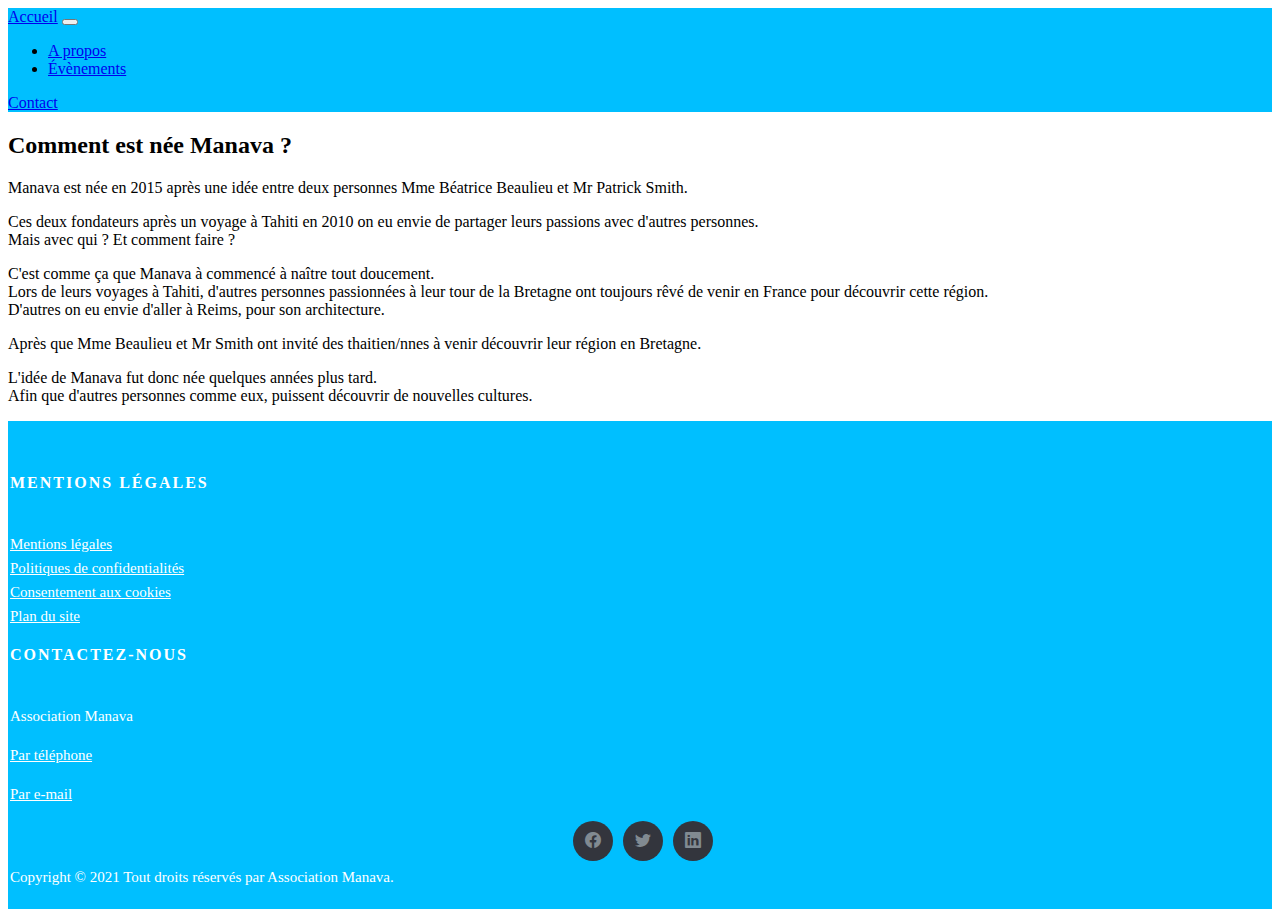
==== Apropos.html @ f40dfb1b "Add file icons Bootstrap" ====
<!DOCTYPE html>
<html lang="fr">

  <head>
    <meta name="Content-Type" content="UTF-8">
    <meta name="Content-Language" content="fr">
    <meta name="viewport" content="width=device-width, initial-scale=1.0">
    <meta name="Description" content="L'association Manava vous met en relation avec d'autres personnes passionnées par la culture de leur pays. Nous vous aiderons à organiser votre voyage et vos rêves. ">
    <meta name="Category" content="travel">
    <title>Manava</title>
    <link href="https://cdn.jsdelivr.net/npm/bootstrap@5.0.0-beta2/dist/css/bootstrap.min.css" rel="stylesheet" integrity="sha384-BmbxuPwQa2lc/FVzBcNJ7UAyJxM6wuqIj61tLrc4wSX0szH/Ev+nYRRuWlolflfl" crossorigin="anonymous">
    <script src="https://cdn.jsdelivr.net/npm/bootstrap@5.0.0-beta2/dist/js/bootstrap.bundle.min.js" integrity="sha384-b5kHyXgcpbZJO/tY9Ul7kGkf1S0CWuKcCD38l8YkeH8z8QjE0GmW1gYU5S9FOnJ0" crossorigin="anonymous"></script>
    <link rel="stylesheet" href="https://cdn.jsdelivr.net/npm/bootstrap-icons@1.4.0/font/bootstrap-icons.css">
    <link rel="stylesheet" href="style.css" >
</head>

<body>

    <header>

        <!--Barre de Nav début-->
        <nav class="navbar navbar-expand-lg navbar-light">
            <div class="container-fluid">
              <a class="navbar-brand" href="index.html">Accueil</a>
              <button class="navbar-toggler" type="button" data-bs-toggle="collapse" data-bs-target="#navbarSupportedContent" aria-controls="navbarSupportedContent" aria-expanded="false" aria-label="Toggle navigation">
                <span class="navbar-toggler-icon"></span>
              </button>
              <div class="collapse navbar-collapse" id="navbarSupportedContent">
                <ul class="navbar-nav me-auto mb-2 mb-lg-0">
                  <li class="nav-item">
                    <a class="nav-link text-light" aria-current="page" href="Apropos.html">A propos</a>
                  </li>
                  <li class="nav-item">
                    <a class="nav-link navbar-expand-lg text-light" href="Evenements.html">Évènements</a>
                  </li>
                </ul>
                  <a href="contact.html" class="btn btn-outline-light" type="Contact">Contact</a>
              </div>
            </div>
            </nav>
        <!--Barre de Nav fin-->

    </header>

    <div class="container-fluid création">
      <div>
        <h2>Comment est née Manava ?</h2>

        <p class="p">Manava est née en 2015 après une idée entre deux personnes Mme Béatrice Beaulieu et Mr Patrick Smith.</p>
        <p class="p">Ces deux fondateurs après un voyage à Tahiti en 2010 on eu envie de partager leurs passions avec d'autres personnes.<br>Mais avec qui ? Et comment faire ?</p>
        <p class="p">C'est comme ça que Manava à commencé à naître tout doucement.<br>Lors de leurs voyages à Tahiti, d'autres personnes passionnées à leur tour de la Bretagne ont toujours rêvé de venir en France pour découvrir cette région.<br>D'autres on eu envie d'aller à Reims, pour son architecture.</p>
        <p class="p">Après que Mme Beaulieu et Mr Smith ont invité des thaitien/nnes à venir découvrir leur région en Bretagne.</p>
        <p class="p">L'idée de Manava fut donc née quelques années plus tard.<br>Afin que d'autres personnes comme eux, puissent découvrir de nouvelles cultures.</p>
    </div>
    </div>

</body>

<footer>

  <div class="container-fluid site-footer">

      <row>
        <div class="col-md-12 col-sm-12 col-xs-12">
          <h6 class="text-center">Mentions l&eacute;gales</h6>
              <ul class="footer-links">
                <li class="text-center"><a href="#">Mentions l&eacute;gales</a></li>
                <li class="text-center"><a href="#">Politiques de confidentialit&eacute;s</a></li>
                <li class="text-center"><a href="#">Consentement aux cookies</a></li>
                <li class="text-center"><a href="#">Plan du site</a></li>
              </ul>
        </div>
      </row>

    <row>
      <div class="col-md-12 col-sm-12 col-xs-12">
        <h6 class="text-center">Contactez-nous</h6>
          <p class="text-center">Association Manava</p>
          <p class="text-center"><a href="contact.html">Par t&eacute;l&eacute;phone</a></p>
          <p class="text-center"><a href="contact.html">Par e-mail</a></p>
      </div>
    </row>

         <!--Icons-->

         <row>
          <div class="col-md-12 col-sm-12 col-xs-12">
              <div class="text-center">
                  <ul class="social-icons">
                    <li><a class="facebook"><i class="bi bi-facebook"></i></a></li>
                    <li><a class="twitter"><i class="bi bi-twitter"></i></a></li>
                    <li><a class="linkedin"><i class="bi bi-linkedin"></i></a></li>
                  </ul>
              </div>
            </div>
     </row>

   <row>
       <div class="col-md-12 col-sm-12 col-xs-12">
          <div class="text-center">
            <p class="copyright-text">Copyright &copy; 2021 Tout droits r&eacute;serv&eacute;s par Association Manava.
            </p>
         </div>
      </div>
   </row>

  </div>
</footer>

</html>
---- style.css ----
/* Navbar */

.navbar
{
    background-color:#00BFFF;
}

/* Footer */

.site-footer
{
  background-color: #00BFFF;
  padding:45px 2px 20px;
  font-size:15px;
  line-height:24px;
  color:#fff;
}
.site-footer hr
{
  border-top-color:#fff;
  opacity:0.5
}
.site-footer hr.small
{
  margin:20px 0;
}
.site-footer h6
{
  color:#fff;
  font-size:16px;
  text-transform:uppercase;
  margin-top:5px;
  letter-spacing:2px;
  font-weight:bold;
}
.site-footer a
{
  color: #ffffff;
}
.site-footer a:hover
{
  color: #fff;
  text-decoration:none;
}
.footer-links
{
  padding-left:0;
  list-style:none
}
.footer-links li
{
  display:block
}
.footer-links a
{
  color:#fff
}
.footer-links a:active,.footer-links a:focus,.footer-links a:hover
{
  color:#fff;
  text-decoration:none;
}
.footer-links.inline li
{
  display:inline-block
}
.site-footer .social-icons
{
  text-align:center
}
.site-footer .social-icons a
{
  width:40px;
  height:40px;
  line-height:40px;
  margin-left:6px;
  margin-right:0;
  border-radius:100%;
  background-color:#33353d
}
.copyright-text
{
  margin:0
}
@media (max-width:991px)
{
  .site-footer [class^=col-]
  {
    margin-left: 0px;
  }
}
@media (max-width:768px)
{
  .site-footer
  {
    padding-bottom:0
  }
  .site-footer .copyright-text,.site-footer .social-icons
  {
    text-align:center
  }
}
.social-icons
{
  padding-left:0;
  margin-bottom:0;
  list-style:none
}
.social-icons li
{
  display:inline-block;
  margin-bottom:4px
}
.social-icons li.title
{
  margin-right:15px;
  text-transform:uppercase;
  color:#96a2b2;
  font-weight:700;
  font-size:13px
}
.social-icons a{
  background-color:#eceeef;
  color:#818a91;
  font-size:16px;
  display:inline-block;
  line-height:44px;
  width:44px;
  height:44px;
  text-align:center;
  margin-right:8px;
  border-radius:100%;
}
.social-icons a:active,.social-icons a:focus,.social-icons a:hover
{
  color:#fff;
  background-color:#29aafe
}
.social-icons.size-sm a
{
  line-height:34px;
  height:34px;
  width:34px;
  font-size:14px
}
.social-icons a.facebook:hover
{
  background-color:#3b5998
}
.social-icons a.twitter:hover
{
  background-color:#00aced
}
.social-icons a.linkedin:hover
{
  background-color:#007bb6
}
.social-icons a.dribbble:hover
{
  background-color:#007bb6
}
@media (max-width:767px)
{
  .social-icons li.title
  {
    display:block;
    margin-right:0;
    font-weight:600
  }
}
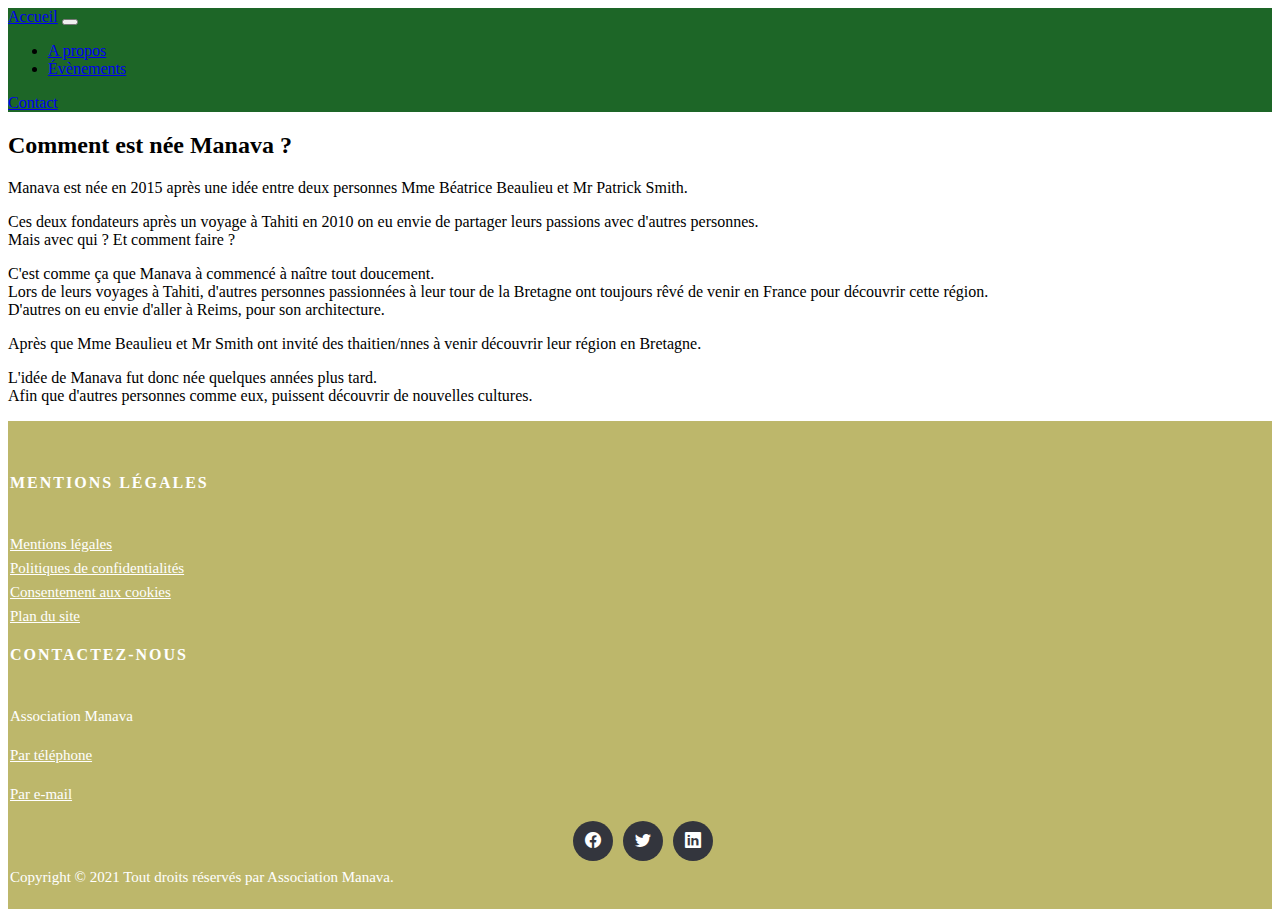
==== commit 37130488: "Add head" ====
--- a/Apropos.html
+++ b/Apropos.html
@@ -11,6 +11,7 @@
     <link href="https://cdn.jsdelivr.net/npm/bootstrap@5.0.0-beta2/dist/css/bootstrap.min.css" rel="stylesheet" integrity="sha384-BmbxuPwQa2lc/FVzBcNJ7UAyJxM6wuqIj61tLrc4wSX0szH/Ev+nYRRuWlolflfl" crossorigin="anonymous">
     <script src="https://cdn.jsdelivr.net/npm/bootstrap@5.0.0-beta2/dist/js/bootstrap.bundle.min.js" integrity="sha384-b5kHyXgcpbZJO/tY9Ul7kGkf1S0CWuKcCD38l8YkeH8z8QjE0GmW1gYU5S9FOnJ0" crossorigin="anonymous"></script>
     <link rel="stylesheet" href="https://cdn.jsdelivr.net/npm/bootstrap-icons@1.4.0/font/bootstrap-icons.css">
+    <script src="https://stackpath.bootstrapcdn.com/bootstrap/5.0.0-alpha2/js/bootstrap.bundle.min.js"></script>
     <link rel="stylesheet" href="style.css" >
 </head>
 
@@ -51,7 +52,7 @@
         <p class="p">C'est comme ça que Manava à commencé à naître tout doucement.<br>Lors de leurs voyages à Tahiti, d'autres personnes passionnées à leur tour de la Bretagne ont toujours rêvé de venir en France pour découvrir cette région.<br>D'autres on eu envie d'aller à Reims, pour son architecture.</p>
         <p class="p">Après que Mme Beaulieu et Mr Smith ont invité des thaitien/nnes à venir découvrir leur région en Bretagne.</p>
         <p class="p">L'idée de Manava fut donc née quelques années plus tard.<br>Afin que d'autres personnes comme eux, puissent découvrir de nouvelles cultures.</p>
-    </div>
+      </div>
     </div>
 
 </body>
--- a/style.css
+++ b/style.css
@@ -1,15 +1,193 @@
 /* Navbar */
 
+/* color #1d6627 / #f7f7c7 / #e3e3e3 / #575757 */
+
 .navbar
 {
-    background-color:#00BFFF;
-}
+    background-color:#1d6627;
+}
+
+/* Carousel */
+
+.carousel-item
+{
+  background-size:contain;
+  background-position:center;
+  background-repeat:no-repeat no-repeat;
+  width:100%;
+  height:100%;
+}
+
+.carousel-inner img
+{
+  width: 100%;
+  height: 100%;
+}
+
+.carousel-caption
+{
+    position: absolute;
+    top: 50%;
+    transform: translateY(-50%);
+}
+
+.carousel-caption p
+{
+    font-size: 120%;
+    padding-top: 7px;
+}
+
+.carousel-caption h5
+{
+    font-size: 150%;
+    font-weight: 30px;
+    padding-bottom: 10px;
+}
+
+/* Section Grenn Evénement*/
+
+/*Image */
+
+#green-square
+{
+  background-color:#f7f7c7;
+}
+
+.card
+{
+  width: 18rem;
+  background-color: #d9dcd8;
+}
+
+.card-text
+{
+  text-align: center;
+}
+
+/* Texte événement */
+
+.green-square-heading h2
+{
+    color: #BDB76B;
+    font-size: 150%;
+    text-transform: uppercase;
+    text-align: center;
+}
+
+.green-square-heading
+{
+    background:#1d6627;
+    padding-top: 80px;
+}
+
+.white-divider
+{
+    width: 150px;
+    height: 5px;
+    background:#BDB76B;
+    margin: 0 auto;
+    margin-top: 25px;
+    border-radius: 50%;
+}
+
+.green-square-txt-heading
+{
+    background-color:#1d6627;
+    padding-bottom: 44px;
+}
+
+.green-square-txt-heading li
+{
+    font-size: 13px;
+    color: #BDB76B;
+    margin: 0 20px 0 20px;
+}
+
+.green-square-txt-heading .txt-exp
+{
+    color:#BDB76B;
+}
+
+.green-square-txt-heading .green-square-p
+{
+  font-style: italic;
+  color: #778899;
+}
+
+.green-square-texte
+{
+  text-align: center;
+  padding: 20px;
+}
+
+/*Section yellow Evénement*/
+
+#yellow-square
+{
+  background-color:#1d6627;
+}
+
+.yellow-square-heading h2
+{
+    color: #1d6627;
+    font-size: 150%;
+    text-transform: uppercase;
+    text-align: center;
+}
+
+.yellow-square-heading
+{
+    background:#BDB76B;
+    padding-top: 80px;
+}
+
+.green-divider
+{
+    width: 150px;
+    height: 5px;
+    background:#1d6627;
+    margin: 0 auto;
+    margin-top: 25px;
+    border-radius: 50%;
+}
+
+.yellow-square-txt-heading
+{
+    background-color:#BDB76B;
+    padding-bottom: 44px;
+}
+
+.yellow-square-txt-heading li
+{
+    font-size: 13px;
+    color: #1d6627;
+    margin: 0 20px 0 20px;
+}
+
+.yellow-square-txt-heading .txt-exp
+{
+    color:#1d6627;
+}
+
+.yellow-square-txt-heading .yellow-square-p
+{
+  font-style: italic;
+  color: #778899;
+}
+
+.yellow-square-texte
+{
+  text-align: center;
+  padding: 20px;
+}
+
+
 
 /* Footer */
 
 .site-footer
 {
-  background-color: #00BFFF;
+  background-color: #BDB76B;
   padding:45px 2px 20px;
   font-size:15px;
   line-height:24px;
@@ -100,12 +278,17 @@
     text-align:center
   }
 }
+
+
+/*Icons*/
+
 .social-icons
 {
   padding-left:0;
   margin-bottom:0;
   list-style:none
 }
+
 .social-icons li
 {
   display:inline-block;
@@ -119,9 +302,10 @@
   font-weight:700;
   font-size:13px
 }
-.social-icons a{
+.social-icons a
+{
   background-color:#eceeef;
-  color:#818a91;
+  color:white;
   font-size:16px;
   display:inline-block;
   line-height:44px;
@@ -141,7 +325,7 @@
   line-height:34px;
   height:34px;
   width:34px;
-  font-size:14px
+  font-size:14px;
 }
 .social-icons a.facebook:hover
 {
@@ -149,11 +333,11 @@
 }
 .social-icons a.twitter:hover
 {
-  background-color:#00aced
+  background-color:#00acee
 }
 .social-icons a.linkedin:hover
 {
-  background-color:#007bb6
+  background-color:#0e76a8
 }
 .social-icons a.dribbble:hover
 {
@@ -165,9 +349,6 @@
   {
     display:block;
     margin-right:0;
-    font-weight:600
+    font-weight:600;
   }
-}
-
-
-
+}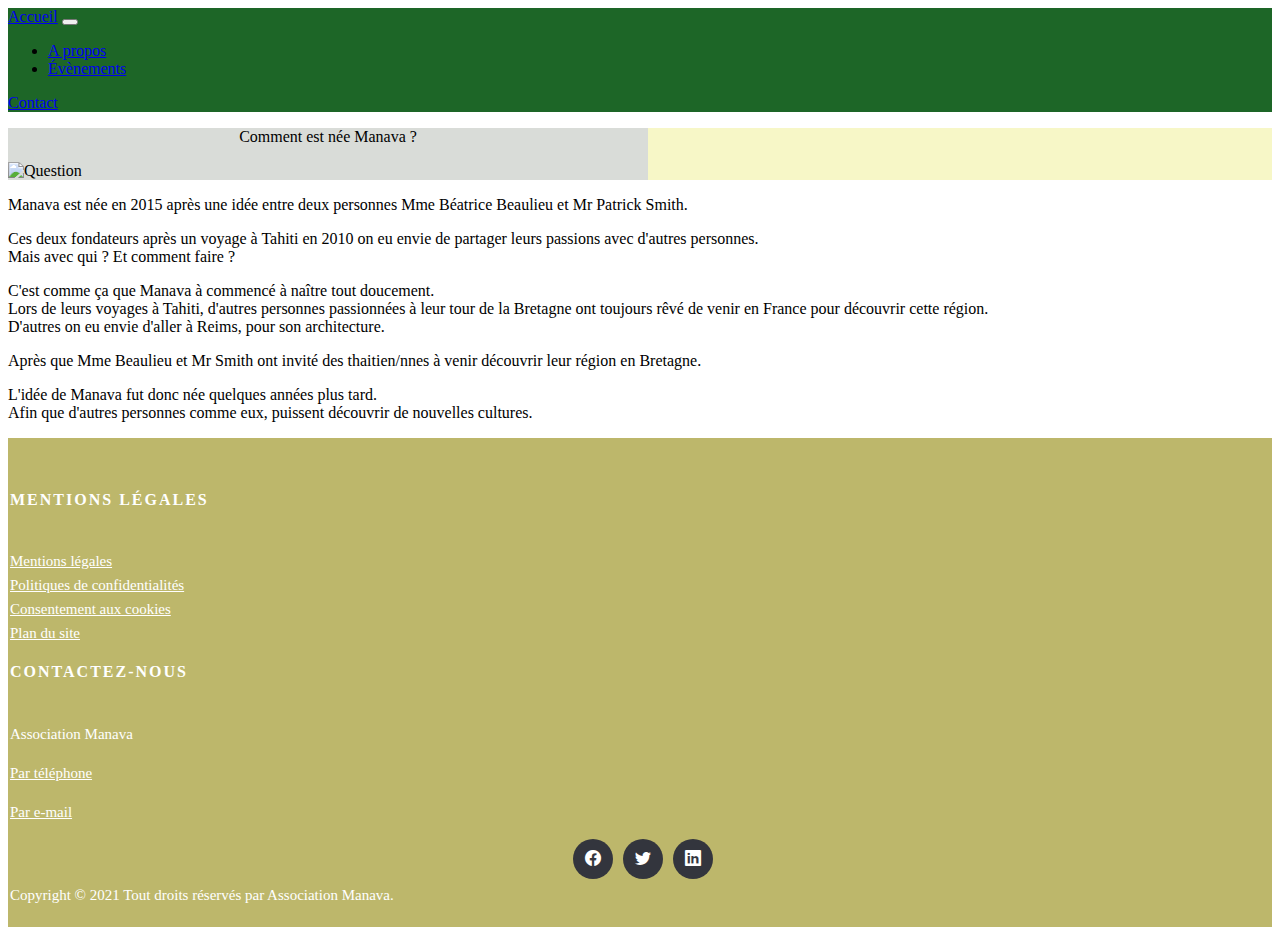
==== commit c58af3ad: "Modify section" ====
--- a/Apropos.html
+++ b/Apropos.html
@@ -44,16 +44,25 @@
     </header>
 
     <div class="container-fluid création">
-      <div>
-        <h2>Comment est née Manava ?</h2>
 
+      <div class="row justify-content-center">
+      <div class="card-création">
+        <div class="card-body">
+          <p class="card-text-création">Comment est née Manava ?</p>
+        <img src="img/question.jpg" class="card-img-bottom" alt="Question">
+        </div>
+      </div>
+    </div>
+      </div class="">
+        <div class="">
         <p class="p">Manava est née en 2015 après une idée entre deux personnes Mme Béatrice Beaulieu et Mr Patrick Smith.</p>
         <p class="p">Ces deux fondateurs après un voyage à Tahiti en 2010 on eu envie de partager leurs passions avec d'autres personnes.<br>Mais avec qui ? Et comment faire ?</p>
         <p class="p">C'est comme ça que Manava à commencé à naître tout doucement.<br>Lors de leurs voyages à Tahiti, d'autres personnes passionnées à leur tour de la Bretagne ont toujours rêvé de venir en France pour découvrir cette région.<br>D'autres on eu envie d'aller à Reims, pour son architecture.</p>
         <p class="p">Après que Mme Beaulieu et Mr Smith ont invité des thaitien/nnes à venir découvrir leur région en Bretagne.</p>
         <p class="p">L'idée de Manava fut donc née quelques années plus tard.<br>Afin que d'autres personnes comme eux, puissent découvrir de nouvelles cultures.</p>
-      </div>
-    </div>
+        </div>
+
+    
 
 </body>
 
--- a/style.css
+++ b/style.css
@@ -42,6 +42,30 @@
     font-size: 150%;
     font-weight: 30px;
     padding-bottom: 10px;
+}
+
+/* */ 
+
+/* Section Création */
+
+.création
+{
+  background-color: #f7f7c7;
+}
+.texte-création h2
+{
+  text-align: center;
+}
+
+.card-création
+{
+  width: 40rem;
+  background-color: #d9dcd8;
+}
+
+.card-text-création
+{
+  text-align: center;
 }
 
 /* Section Grenn Evénement*/
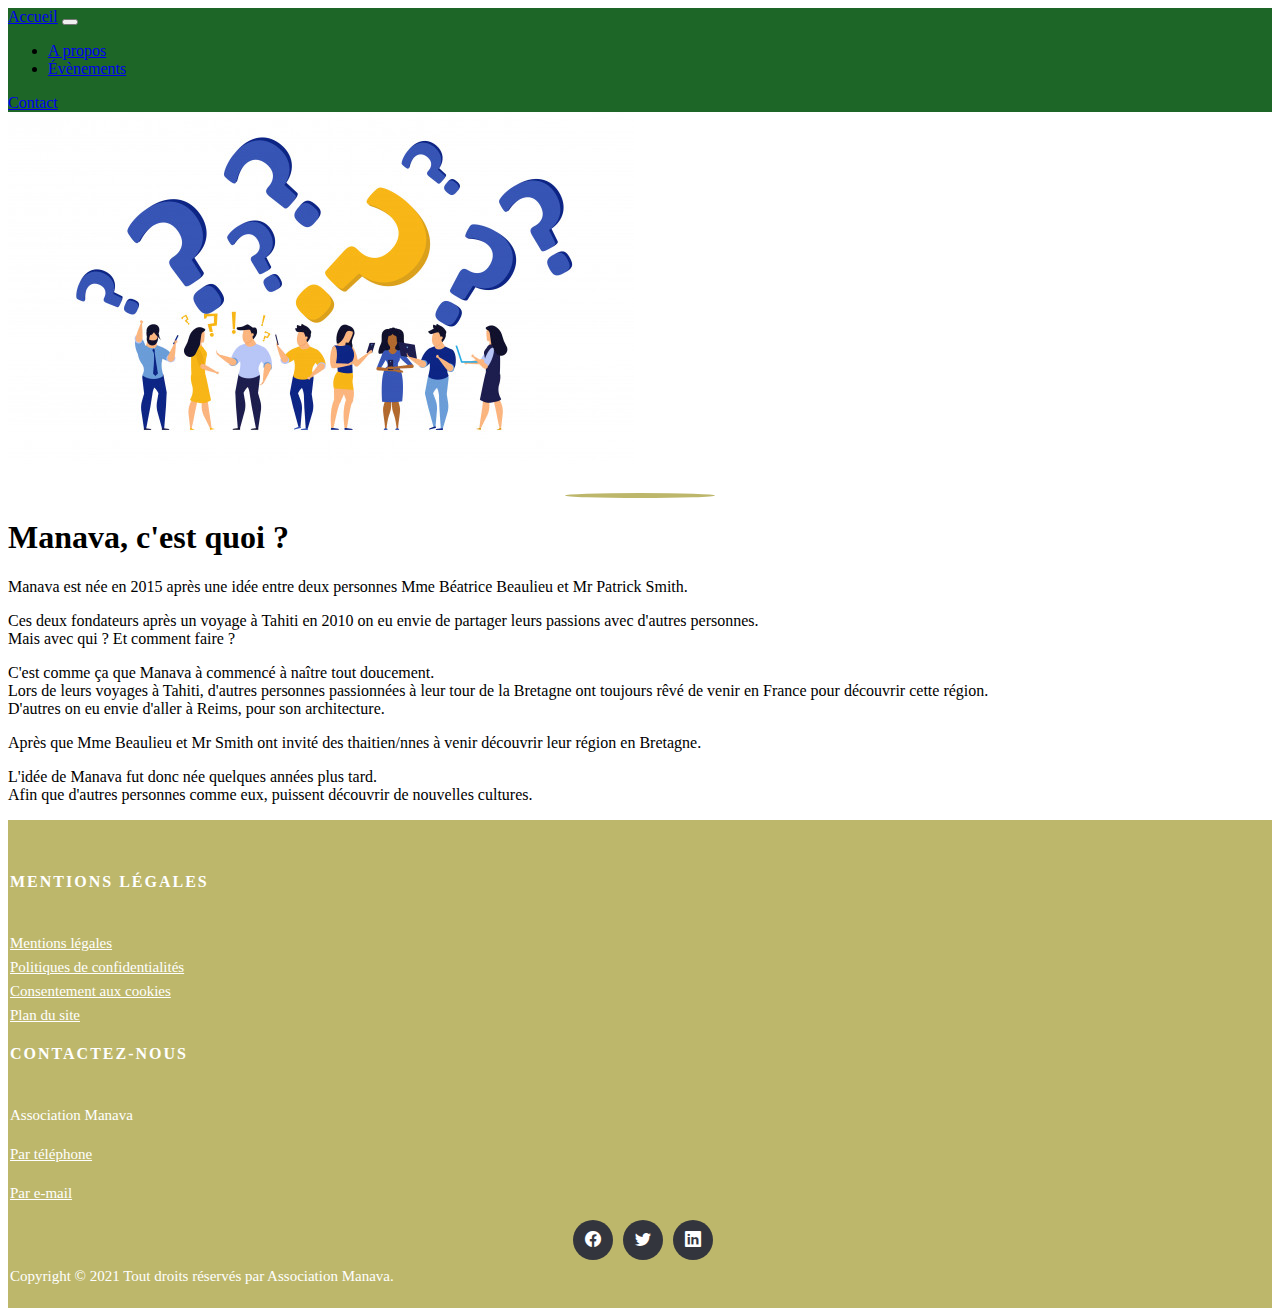
==== commit 04226cf2: "Add img" ====
--- a/Apropos.html
+++ b/Apropos.html
@@ -43,17 +43,27 @@
 
     </header>
 
-    <div class="container-fluid création">
+    <section id="création">
+      <div class="container-fluid">
+
+      <!--Titre-->
 
       <div class="row justify-content-center">
-      <div class="card-création">
-        <div class="card-body">
-          <p class="card-text-création">Comment est née Manava ?</p>
-        <img src="img/question.jpg" class="card-img-bottom" alt="Question">
-        </div>
+        <div class="card-créa col-xs-6 col-md-4">
+          <img src="img/question.jpg" class="card-img-top" alt="Pont-de-Paris">
+              <div class="white-divider"></div>
+          <div class="card-body">
+            <h1 class="card-text-créa">Manava, c'est quoi ?</h1>
+          </div>
       </div>
-    </div>
-      </div class="">
+      </div>
+
+
+
+    <!--Titre-->
+
+    </section>
+
         <div class="">
         <p class="p">Manava est née en 2015 après une idée entre deux personnes Mme Béatrice Beaulieu et Mr Patrick Smith.</p>
         <p class="p">Ces deux fondateurs après un voyage à Tahiti en 2010 on eu envie de partager leurs passions avec d'autres personnes.<br>Mais avec qui ? Et comment faire ?</p>
@@ -62,9 +72,10 @@
         <p class="p">L'idée de Manava fut donc née quelques années plus tard.<br>Afin que d'autres personnes comme eux, puissent découvrir de nouvelles cultures.</p>
         </div>
 
-    
+    </div>
 
 </body>
+
 
 <footer>
 
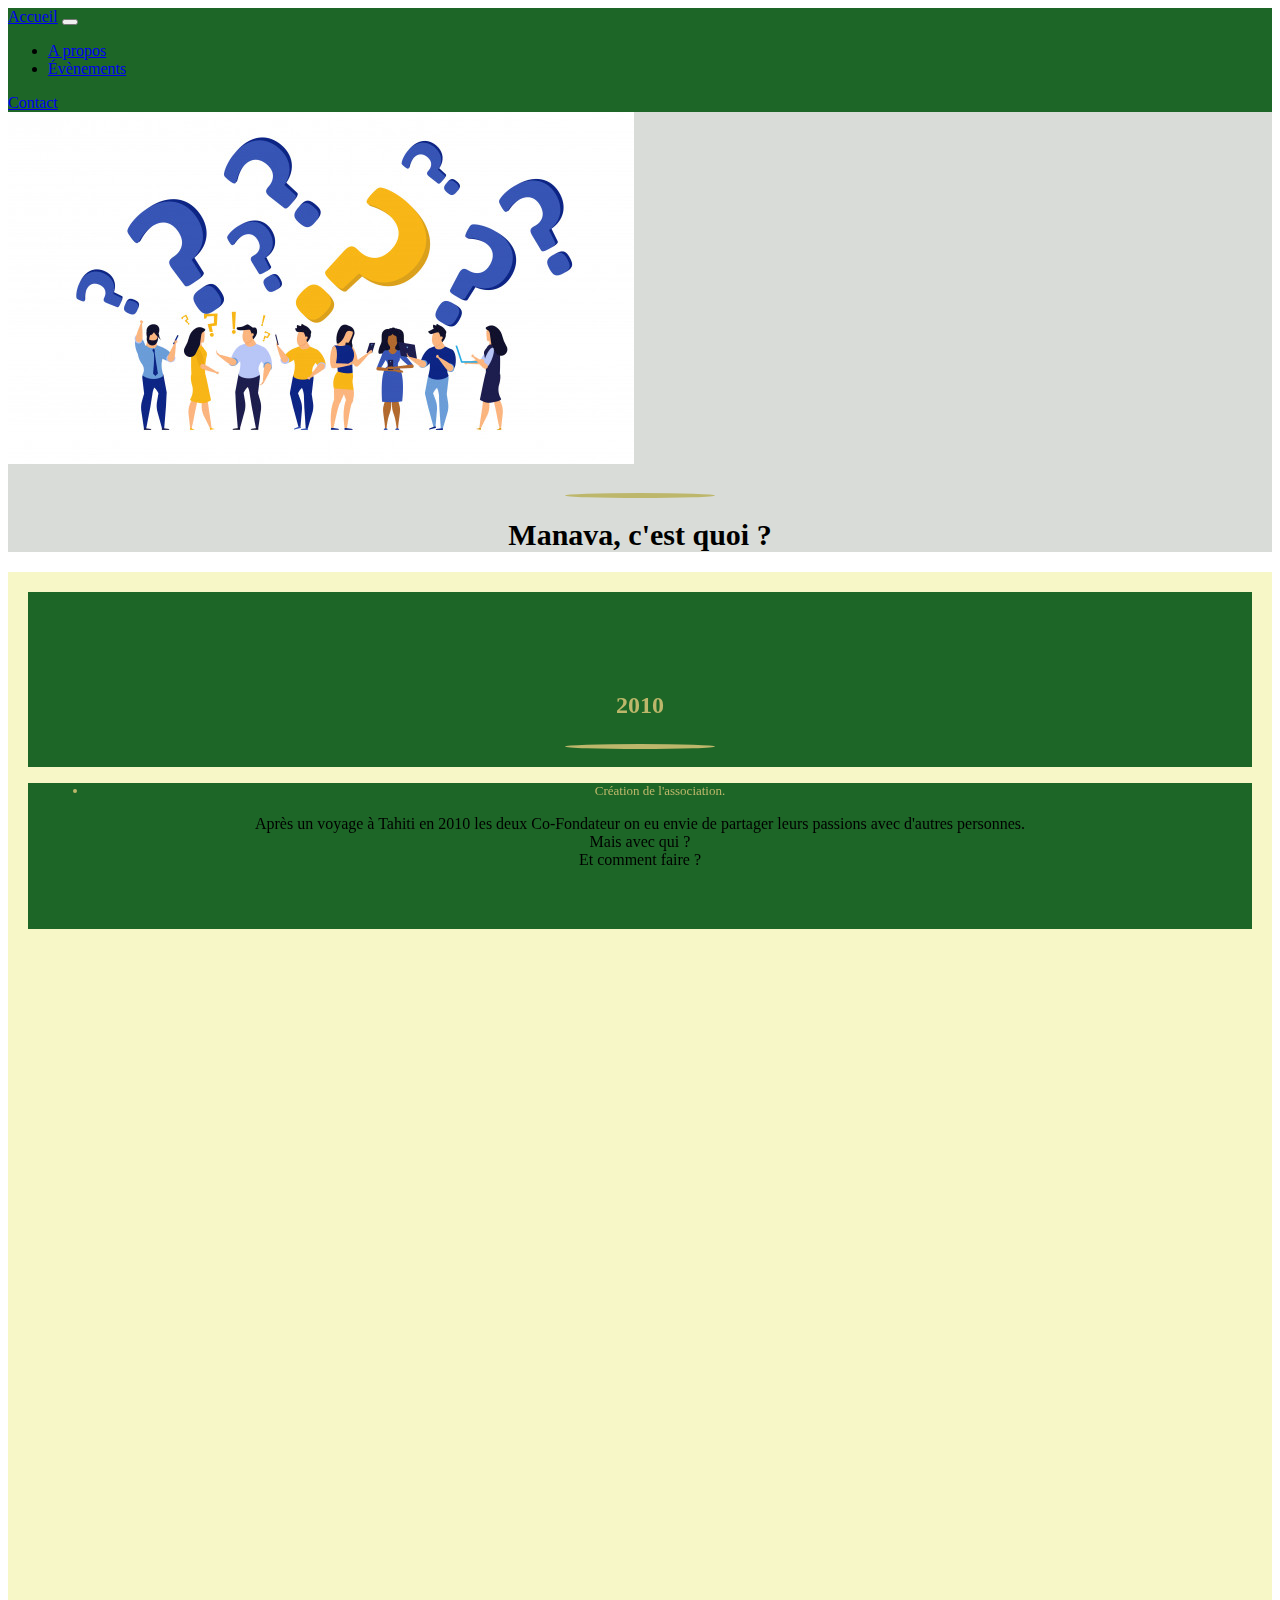
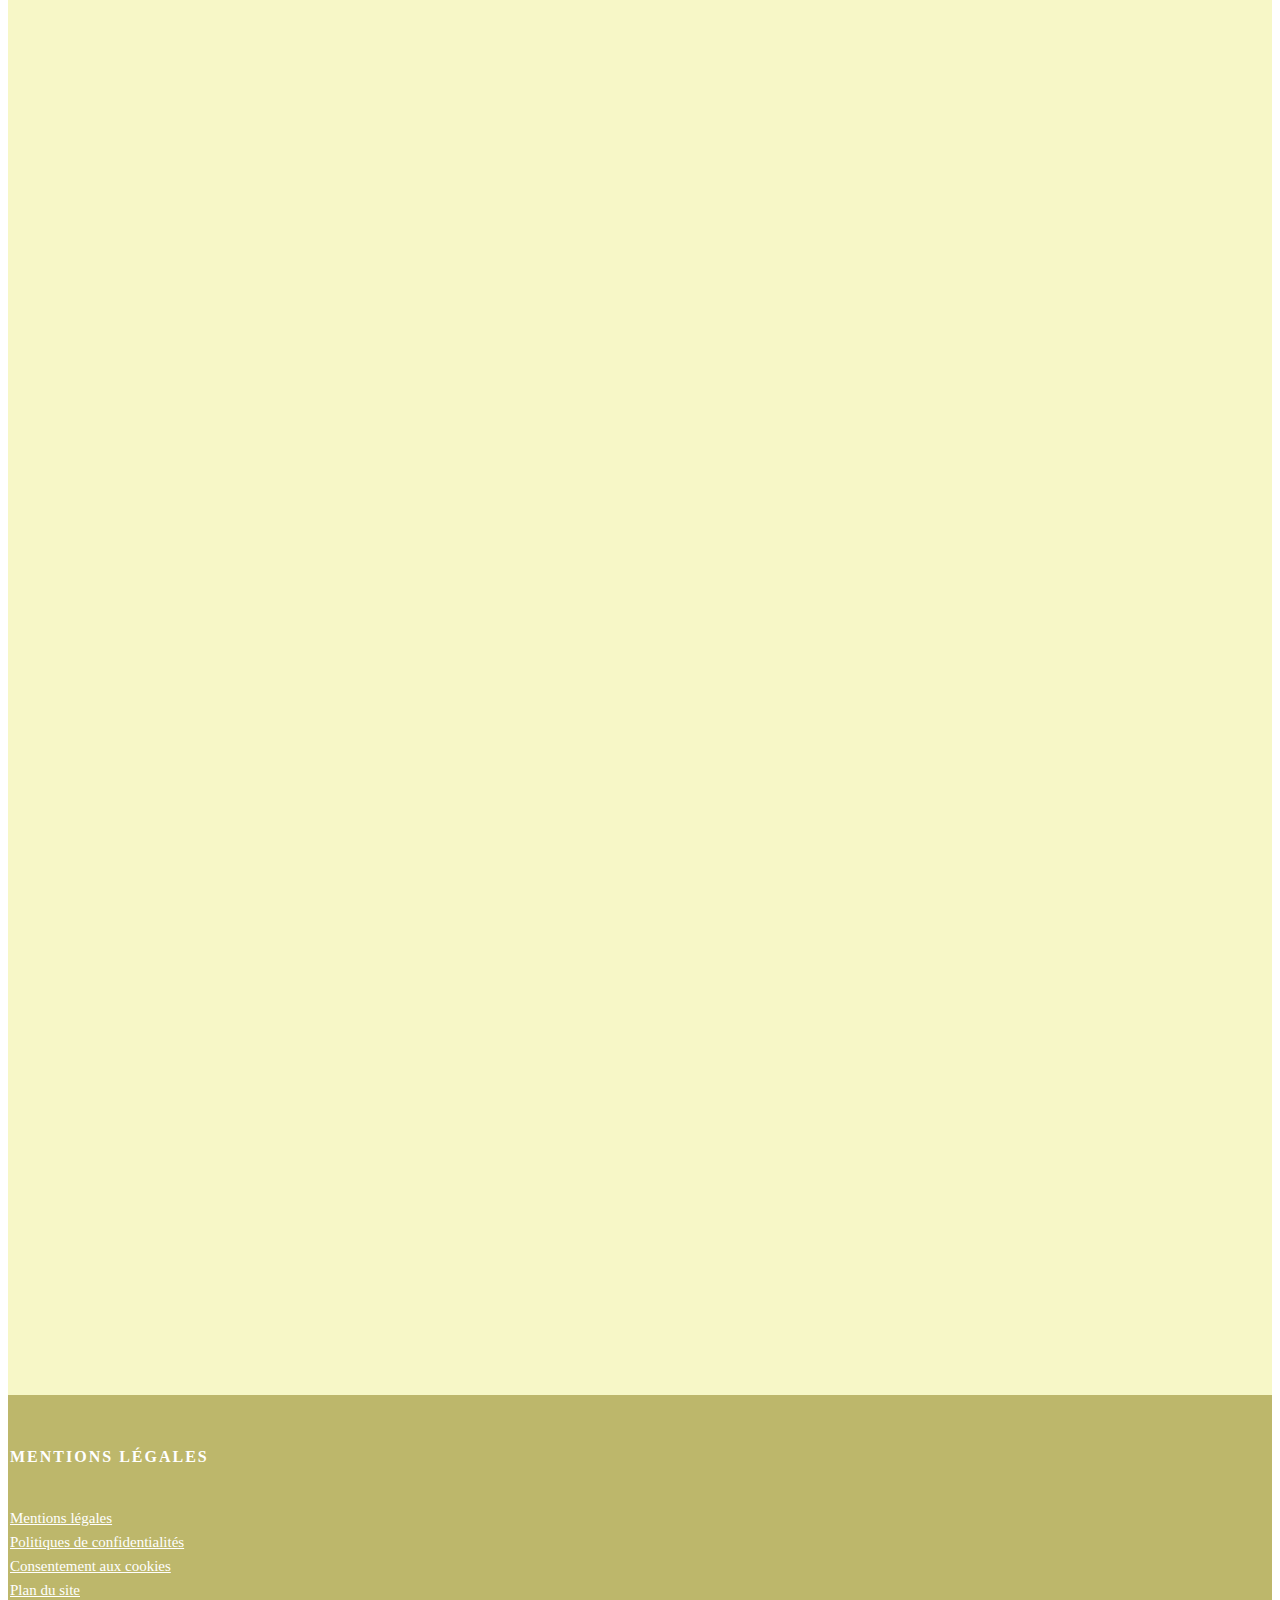
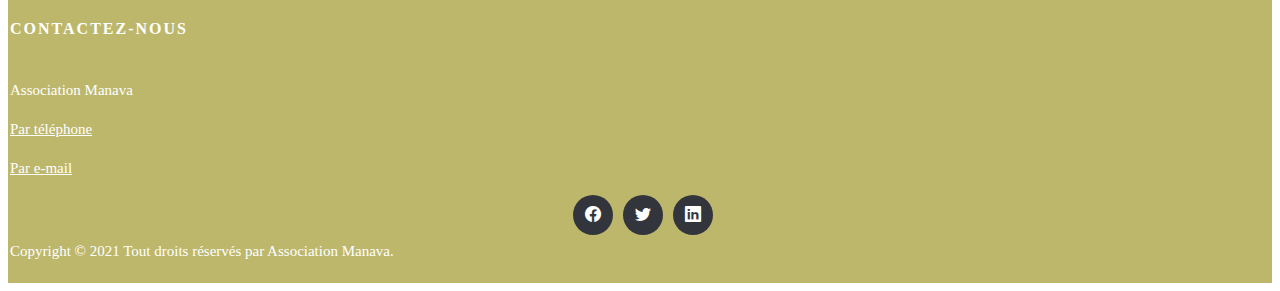
==== commit 6e9f4611: "Add section" ====
--- a/Apropos.html
+++ b/Apropos.html
@@ -12,6 +12,8 @@
     <script src="https://cdn.jsdelivr.net/npm/bootstrap@5.0.0-beta2/dist/js/bootstrap.bundle.min.js" integrity="sha384-b5kHyXgcpbZJO/tY9Ul7kGkf1S0CWuKcCD38l8YkeH8z8QjE0GmW1gYU5S9FOnJ0" crossorigin="anonymous"></script>
     <link rel="stylesheet" href="https://cdn.jsdelivr.net/npm/bootstrap-icons@1.4.0/font/bootstrap-icons.css">
     <script src="https://stackpath.bootstrapcdn.com/bootstrap/5.0.0-alpha2/js/bootstrap.bundle.min.js"></script>
+    <link href="https://unpkg.com/aos@2.3.1/dist/aos.css" rel="stylesheet">
+    <script src="https://unpkg.com/aos@2.3.1/dist/aos.js"></script>
     <link rel="stylesheet" href="style.css" >
 </head>
 
@@ -58,22 +60,217 @@
       </div>
       </div>
 
-
-
     <!--Titre-->
-
     </section>
 
-        <div class="">
-        <p class="p">Manava est née en 2015 après une idée entre deux personnes Mme Béatrice Beaulieu et Mr Patrick Smith.</p>
-        <p class="p">Ces deux fondateurs après un voyage à Tahiti en 2010 on eu envie de partager leurs passions avec d'autres personnes.<br>Mais avec qui ? Et comment faire ?</p>
-        <p class="p">C'est comme ça que Manava à commencé à naître tout doucement.<br>Lors de leurs voyages à Tahiti, d'autres personnes passionnées à leur tour de la Bretagne ont toujours rêvé de venir en France pour découvrir cette région.<br>D'autres on eu envie d'aller à Reims, pour son architecture.</p>
-        <p class="p">Après que Mme Beaulieu et Mr Smith ont invité des thaitien/nnes à venir découvrir leur région en Bretagne.</p>
-        <p class="p">L'idée de Manava fut donc née quelques années plus tard.<br>Afin que d'autres personnes comme eux, puissent découvrir de nouvelles cultures.</p>
-        </div>
+
+    <!--Section création 2010-->
+
+ <section id="green-square">
+  <div class="container-fluid" data-aos="fade-up"
+  data-aos-duration="3000">
+      <div class="row justify-content-start">
+
+                                      <!--Texte-->
+
+          <div class="col-xs-6 col-md-4">
+            <div class="green-square-texte">
+              <div class="green-square-heading">
+                  <h2>2010</h2>
+                  <div class="white-divider"></div>
+                  <br>
+              </div>
+              <div class="green-square-txt-heading">
+                <ul>
+                  <li>Création de l'association.</li>
+                </ul>
+                <p class="green-square-p-création">Après un voyage à Tahiti en 2010 les deux Co-Fondateur on eu envie de partager leurs passions avec d'autres personnes.
+                <br>Mais avec qui ? <br> Et comment faire ?</p>
+              </div>
+              </div>
+          </div>
+      </div>
+  </div>
+</section>
+
+    <!--Section création 2011-->
+
+<section id="green-square">
+  <div class="container-fluid" data-aos="fade-down"
+  data-aos-easing="linear"
+  data-aos-duration="1500">
+      <div class="row justify-content-end">
+
+                                      <!--Texte-->
+
+          <div class="col-xs-6 col-md-4">
+            <div class="green-square-texte">
+              <div class="green-square-heading">
+                  <h2>2011</h2>
+                  <div class="white-divider"></div>
+                  <br>
+              </div>
+              <div class="green-square-txt-heading">
+                <ul>
+                  <li>Premier échange culturel</li>
+                </ul>
+                <p class="green-square-p-création">Premier échange culturel entre Tahiti et la Bretagne.</p>
+              </div>
+              </div>
+          </div>
+      </div>
+  </div>
+</section>
+
+ <!--Section création 2012-->
+
+ <section id="green-square">
+  <div class="container-fluid" data-aos="fade-down"
+  data-aos-easing="linear"
+  data-aos-duration="1500">
+      <div class="row justify-content-start">
+
+                                      <!--Texte-->
+
+          <div class="col-xs-6 col-md-4">
+            <div class="green-square-texte">
+              <div class="green-square-heading">
+                  <h2>2012</h2>
+                  <div class="white-divider"></div>
+                  <br>
+              </div>
+              <div class="green-square-txt-heading">
+                <ul>
+                  <li>Premier sponsor de l'association</li>
+                </ul>
+                <p class="green-square-p-création">Notre sponsor "Les pieds dans l'eau" en Bretagne offre des stages de plongée gratuit.</p>
+              </div>
+              </div>
+          </div>
+      </div>
+  </div>
+</section>
+
+<!--Section création 2013-2015-->
+
+<section id="green-square">
+  <div class="container-fluid" data-aos="fade-down"
+  data-aos-easing="linear"
+  data-aos-duration="1500">
+      <div class="row justify-content-end">
+
+                                      <!--Texte-->
+
+          <div class="col-xs-6 col-md-4">
+            <div class="green-square-texte">
+              <div class="green-square-heading">
+                  <h2>2013-2015</h2>
+                  <div class="white-divider"></div>
+                  <br>
+              </div>
+              <div class="green-square-txt-heading">
+                <ul>
+                  <li>L'association s'agrandit !</li>
+                </ul>
+                <p class="green-square-p-création">200 personnes environ à travers différentes régions.</p>
+              </div>
+              </div>
+          </div>
+      </div>
+  </div>
+</section>
+
+ <!--Section création 2012-->
+
+ <section id="green-square">
+  <div class="container-fluid" data-aos="fade-down"
+  data-aos-easing="linear"
+  data-aos-duration="1500">
+      <div class="row justify-content-start">
+
+                                      <!--Texte-->
+
+          <div class="col-xs-6 col-md-4">
+            <div class="green-square-texte">
+              <div class="green-square-heading">
+                  <h2>2016</h2>
+                  <div class="white-divider"></div>
+                  <br>
+              </div>
+              <div class="green-square-txt-heading">
+                <ul>
+                  <li>Deuxième sponsor de l'association.</li>
+                </ul>
+                <p class="green-square-p-création">Notre sponsor "Les pieds dans l'eau" en Bretagne offre des stages de plongée gratuit.</p>
+              </div>
+              </div>
+          </div>
+      </div>
+  </div>
+</section>
+
+<!--Section création 2013-2015-->
+
+<section id="green-square">
+  <div class="container-fluid" data-aos="fade-down"
+  data-aos-easing="linear"
+  data-aos-duration="1500">
+      <div class="row justify-content-end">
+
+                                      <!--Texte-->
+
+          <div class="col-xs-6 col-md-4">
+            <div class="green-square-texte">
+              <div class="green-square-heading">
+                  <h2>2017-2018</h2>
+                  <div class="white-divider"></div>
+                  <br>
+              </div>
+              <div class="green-square-txt-heading">
+                <ul>
+                  <li></li>
+                </ul>
+                <p class="green-square-p-création">.</p>
+              </div>
+              </div>
+          </div>
+      </div>
+  </div>
+</section>
+
+<!--Section création 2019-2021-->
+
+<section id="green-square">
+  <div class="container-fluid" data-aos="fade-down"
+  data-aos-easing="linear"
+  data-aos-duration="1500">
+      <div class="row justify-content-start">
+
+                                      <!--Texte-->
+
+          <div class="col-xs-6 col-md-4">
+            <div class="green-square-texte">
+              <div class="green-square-heading">
+                  <h2>2019-2021</h2>
+                  <div class="white-divider"></div>
+                  <br>
+              </div>
+              <div class="green-square-txt-heading">
+                <ul>
+                  <li>.</li>
+                </ul>
+                <p class="green-square-p-création">.</p>
+              </div>
+              </div>
+          </div>
+      </div>
+  </div>
+</section>
 
     </div>
-
+    <script>
+      AOS.init();
+    </script>
 </body>
 
 
@@ -127,5 +324,4 @@
 
   </div>
 </footer>
-
 </html>--- a/style.css
+++ b/style.css
@@ -48,24 +48,20 @@
 
 /* Section Création */
 
-.création
+#création
 {
   background-color: #f7f7c7;
 }
-.texte-création h2
+
+.card-créa
+{
+  background-color: #d9dcd8;
+}
+
+.card-body h1
 {
   text-align: center;
-}
-
-.card-création
-{
-  width: 40rem;
-  background-color: #d9dcd8;
-}
-
-.card-text-création
-{
-  text-align: center;
+  font-size: 30px;
 }
 
 /* Section Grenn Evénement*/
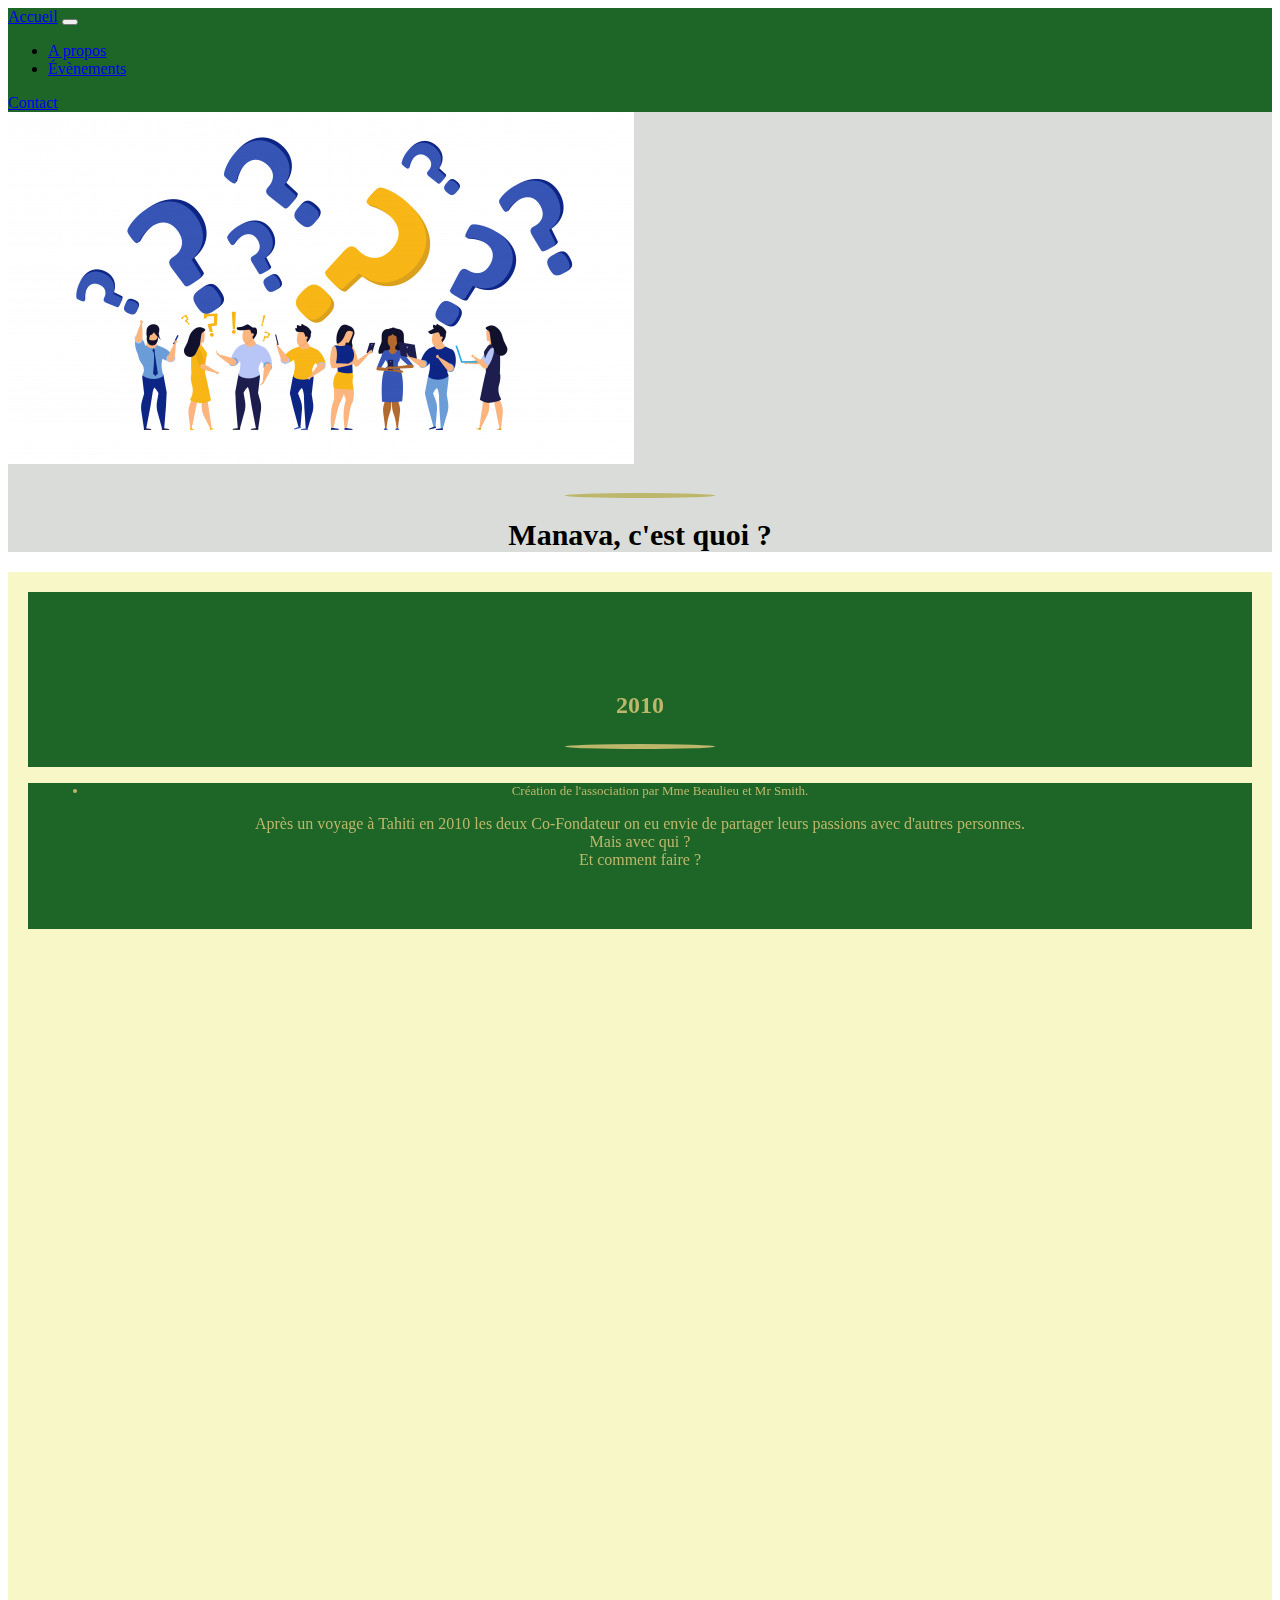
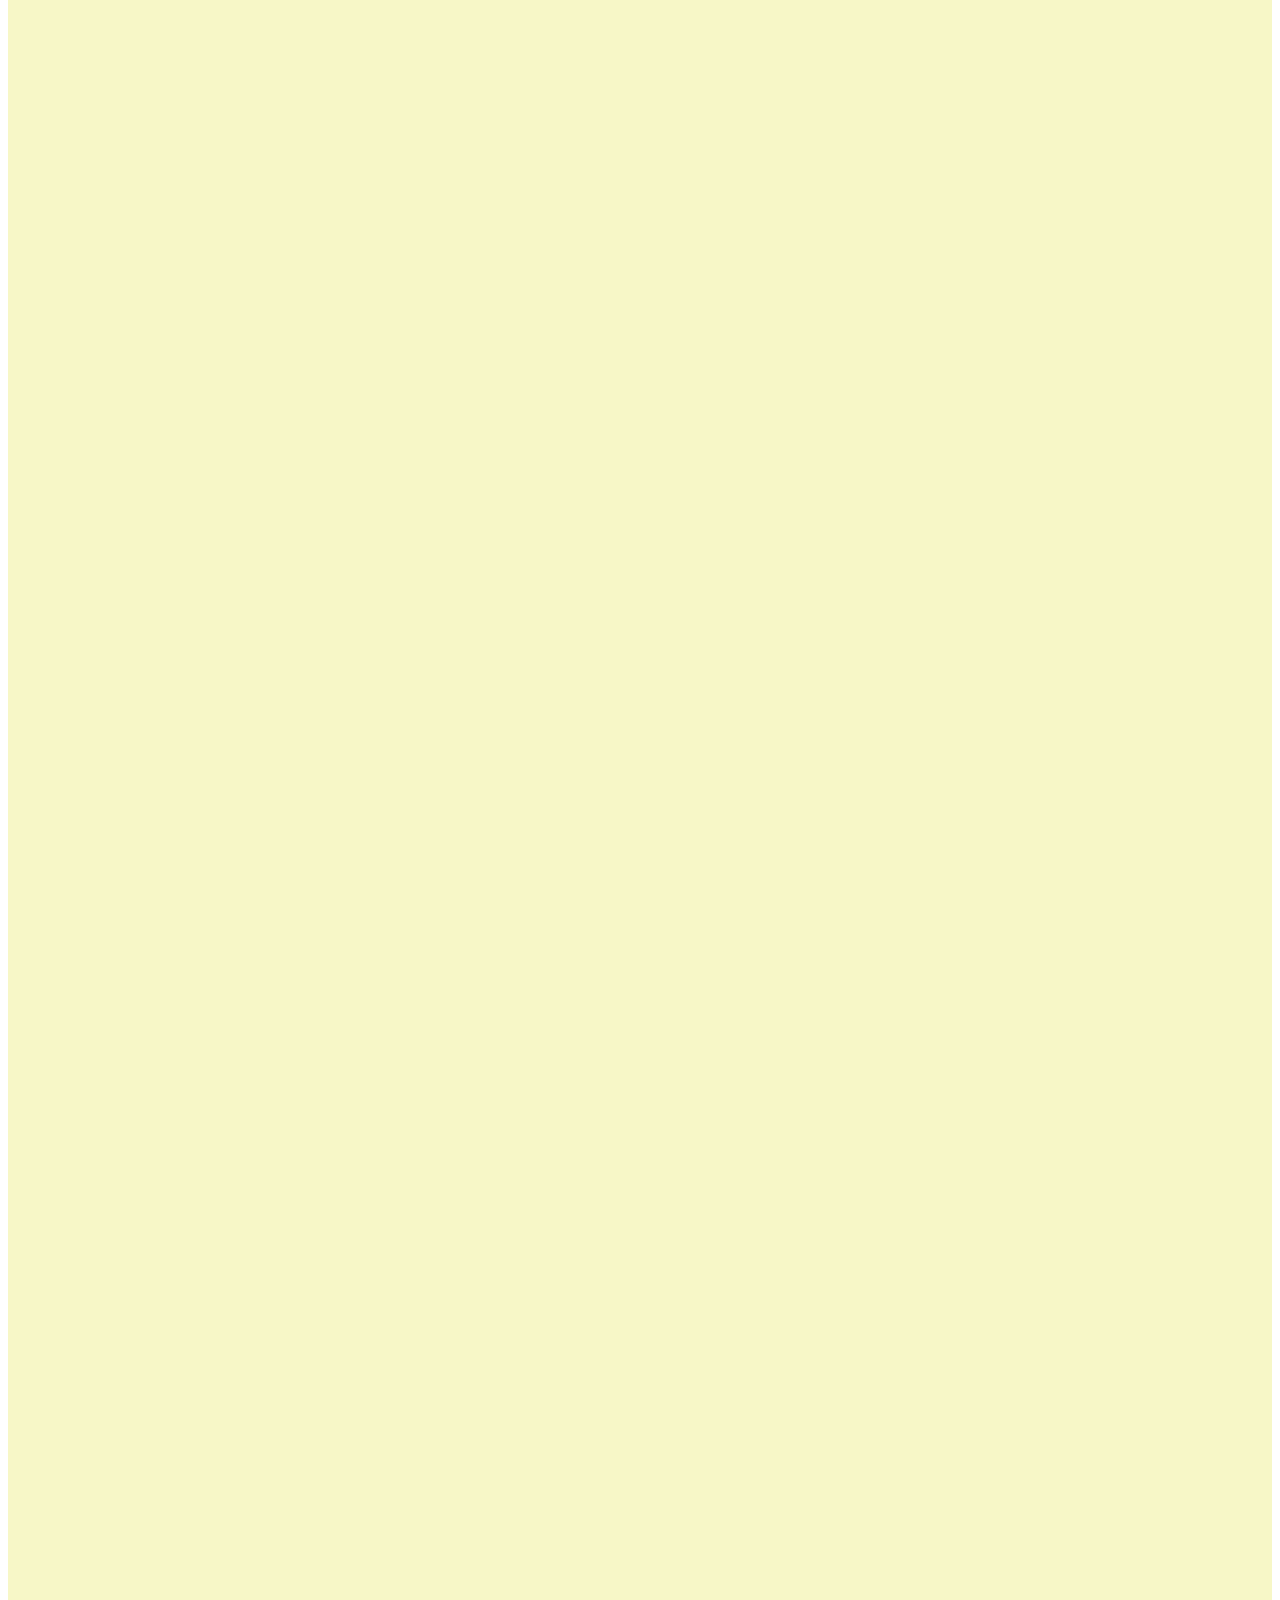
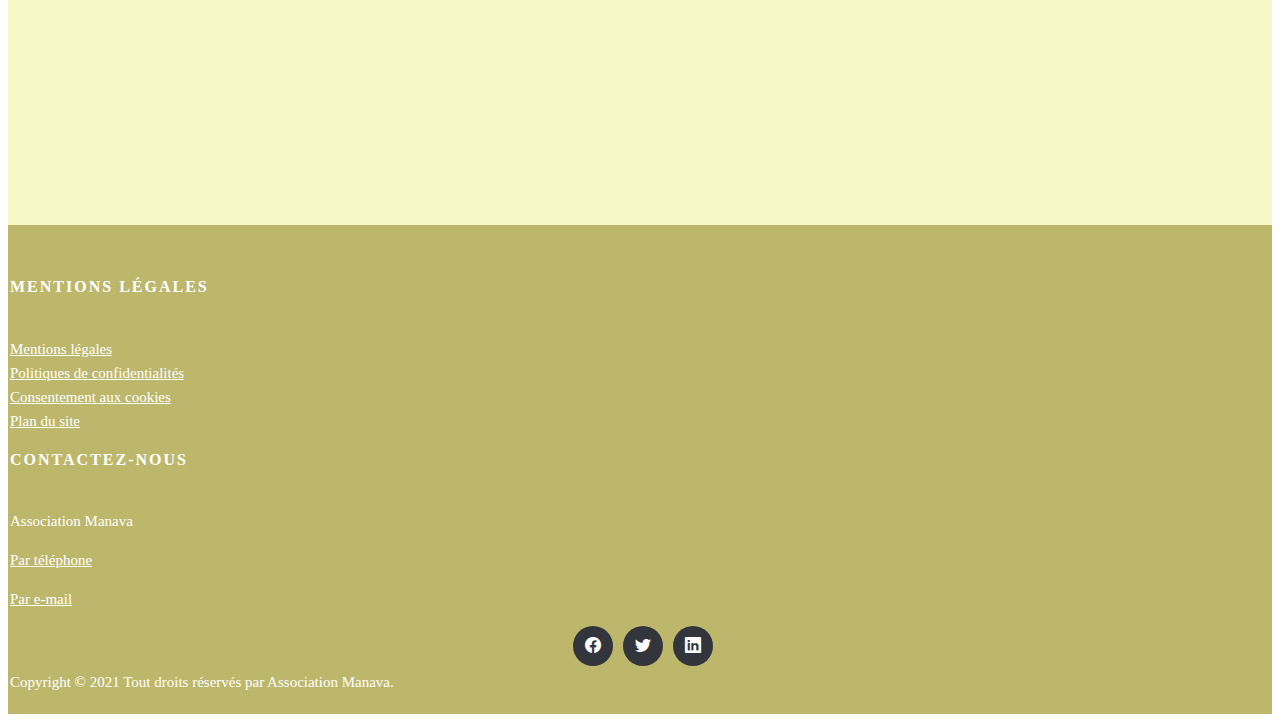
==== commit 6cafd5f5: "Add date" ====
--- a/Apropos.html
+++ b/Apropos.html
@@ -82,7 +82,7 @@
               </div>
               <div class="green-square-txt-heading">
                 <ul>
-                  <li>Création de l'association.</li>
+                  <li>Création de l'association par Mme Beaulieu et Mr Smith.</li>
                 </ul>
                 <p class="green-square-p-création">Après un voyage à Tahiti en 2010 les deux Co-Fondateur on eu envie de partager leurs passions avec d'autres personnes.
                 <br>Mais avec qui ? <br> Et comment faire ?</p>
@@ -112,9 +112,9 @@
               </div>
               <div class="green-square-txt-heading">
                 <ul>
-                  <li>Premier échange culturel</li>
-                </ul>
-                <p class="green-square-p-création">Premier échange culturel entre Tahiti et la Bretagne.</p>
+                  <li>Premier échange culturel.</li>
+                </ul>
+                <p class="green-square-p-création">Reims <--> Paris <br> Tahiti <--> Bretagne</p>
               </div>
               </div>
           </div>
@@ -143,6 +143,64 @@
                 <ul>
                   <li>Premier sponsor de l'association</li>
                 </ul>
+                <p class="green-square-p-création">Notre sponsor "Les pieds dans l'eau" en Bretagne offre des stages de plongée.</p>
+              </div>
+              </div>
+          </div>
+      </div>
+  </div>
+</section>
+
+<!--Section création 2013-2015-->
+
+<section id="green-square">
+  <div class="container-fluid" data-aos="fade-down"
+  data-aos-easing="linear"
+  data-aos-duration="1500">
+      <div class="row justify-content-end">
+
+                                      <!--Texte-->
+
+          <div class="col-xs-6 col-md-4">
+            <div class="green-square-texte">
+              <div class="green-square-heading">
+                  <h2>2013-2015</h2>
+                  <div class="white-divider"></div>
+                  <br>
+              </div>
+              <div class="green-square-txt-heading">
+                <ul>
+                  <li>L'association s'agrandit !</li>
+                </ul>
+                <p class="green-square-p-création">200 personnes environ à travers différentes régions.</p>
+              </div>
+              </div>
+          </div>
+      </div>
+  </div>
+</section>
+
+ <!--Section création 2012-->
+
+ <section id="green-square">
+  <div class="container-fluid" data-aos="fade-down"
+  data-aos-easing="linear"
+  data-aos-duration="1500">
+      <div class="row justify-content-start">
+
+                                      <!--Texte-->
+
+          <div class="col-xs-6 col-md-4">
+            <div class="green-square-texte">
+              <div class="green-square-heading">
+                  <h2>2016</h2>
+                  <div class="white-divider"></div>
+                  <br>
+              </div>
+              <div class="green-square-txt-heading">
+                <ul>
+                  <li>Deuxième sponsor de l'association.</li>
+                </ul>
                 <p class="green-square-p-création">Notre sponsor "Les pieds dans l'eau" en Bretagne offre des stages de plongée gratuit.</p>
               </div>
               </div>
@@ -164,25 +222,25 @@
           <div class="col-xs-6 col-md-4">
             <div class="green-square-texte">
               <div class="green-square-heading">
-                  <h2>2013-2015</h2>
-                  <div class="white-divider"></div>
-                  <br>
-              </div>
-              <div class="green-square-txt-heading">
-                <ul>
-                  <li>L'association s'agrandit !</li>
-                </ul>
-                <p class="green-square-p-création">200 personnes environ à travers différentes régions.</p>
-              </div>
-              </div>
-          </div>
-      </div>
-  </div>
-</section>
-
- <!--Section création 2012-->
-
- <section id="green-square">
+                  <h2>2017-2018</h2>
+                  <div class="white-divider"></div>
+                  <br>
+              </div>
+              <div class="green-square-txt-heading">
+                <ul>
+                  <li>Différents ateliers programmé.</li>
+                </ul>
+                <p class="green-square-p-création"> Atelier Oenologie à Reims. <br> Atelier découvertes des ponts de Paris. <br> Atelier découvertes Chant-polynésien à Tahiti.</p>
+              </div>
+              </div>
+          </div>
+      </div>
+  </div>
+</section>
+
+<!--Section création 2019-2020-->
+
+<section id="green-square">
   <div class="container-fluid" data-aos="fade-down"
   data-aos-easing="linear"
   data-aos-duration="1500">
@@ -193,23 +251,23 @@
           <div class="col-xs-6 col-md-4">
             <div class="green-square-texte">
               <div class="green-square-heading">
-                  <h2>2016</h2>
-                  <div class="white-divider"></div>
-                  <br>
-              </div>
-              <div class="green-square-txt-heading">
-                <ul>
-                  <li>Deuxième sponsor de l'association.</li>
-                </ul>
-                <p class="green-square-p-création">Notre sponsor "Les pieds dans l'eau" en Bretagne offre des stages de plongée gratuit.</p>
-              </div>
-              </div>
-          </div>
-      </div>
-  </div>
-</section>
-
-<!--Section création 2013-2015-->
+                  <h2>2019-2020</h2>
+                  <div class="white-divider"></div>
+                  <br>
+              </div>
+              <div class="green-square-txt-heading">
+                <ul>
+                  <li>Troisème sponspor de l'association.</li>
+                </ul>
+                <p class="green-square-p-création">Notre Bénévole Mr Jacque Paul propose des baptémes de plongé à Tahiti <br> Ainsi qu'un atelier "Découverte des balaines".</p>
+              </div>
+              </div>
+          </div>
+      </div>
+  </div>
+</section>
+
+<!--Section création 2020-2021-->
 
 <section id="green-square">
   <div class="container-fluid" data-aos="fade-down"
@@ -222,50 +280,22 @@
           <div class="col-xs-6 col-md-4">
             <div class="green-square-texte">
               <div class="green-square-heading">
-                  <h2>2017-2018</h2>
-                  <div class="white-divider"></div>
-                  <br>
-              </div>
-              <div class="green-square-txt-heading">
-                <ul>
-                  <li></li>
-                </ul>
-                <p class="green-square-p-création">.</p>
-              </div>
-              </div>
-          </div>
-      </div>
-  </div>
-</section>
-
-<!--Section création 2019-2021-->
-
-<section id="green-square">
-  <div class="container-fluid" data-aos="fade-down"
-  data-aos-easing="linear"
-  data-aos-duration="1500">
-      <div class="row justify-content-start">
-
-                                      <!--Texte-->
-
-          <div class="col-xs-6 col-md-4">
-            <div class="green-square-texte">
-              <div class="green-square-heading">
-                  <h2>2019-2021</h2>
-                  <div class="white-divider"></div>
-                  <br>
-              </div>
-              <div class="green-square-txt-heading">
-                <ul>
-                  <li>.</li>
-                </ul>
-                <p class="green-square-p-création">.</p>
-              </div>
-              </div>
-          </div>
-      </div>
-  </div>
-</section>
+                  <h2>2020-2021</h2>
+                  <div class="white-divider"></div>
+                  <br>
+              </div>
+              <div class="green-square-txt-heading">
+                <ul>
+                  <li>Premier Cours de cuisine tahitienne.</li>
+                </ul>
+                <p class="green-square-p-création">La chef Dana Céline propose des cours de cuisine gastronomique. <br> Avec des aliments frais et de saison.</p>
+              </div>
+              </div>
+          </div>
+      </div>
+  </div>
+</section>
+
 
     </div>
     <script>
--- a/style.css
+++ b/style.css
@@ -132,6 +132,11 @@
 {
   font-style: italic;
   color: #778899;
+}
+
+.green-square-p-création
+{
+  color: #BDB76B;
 }
 
 .green-square-texte
@@ -371,4 +376,5 @@
     margin-right:0;
     font-weight:600;
   }
-}+}
+
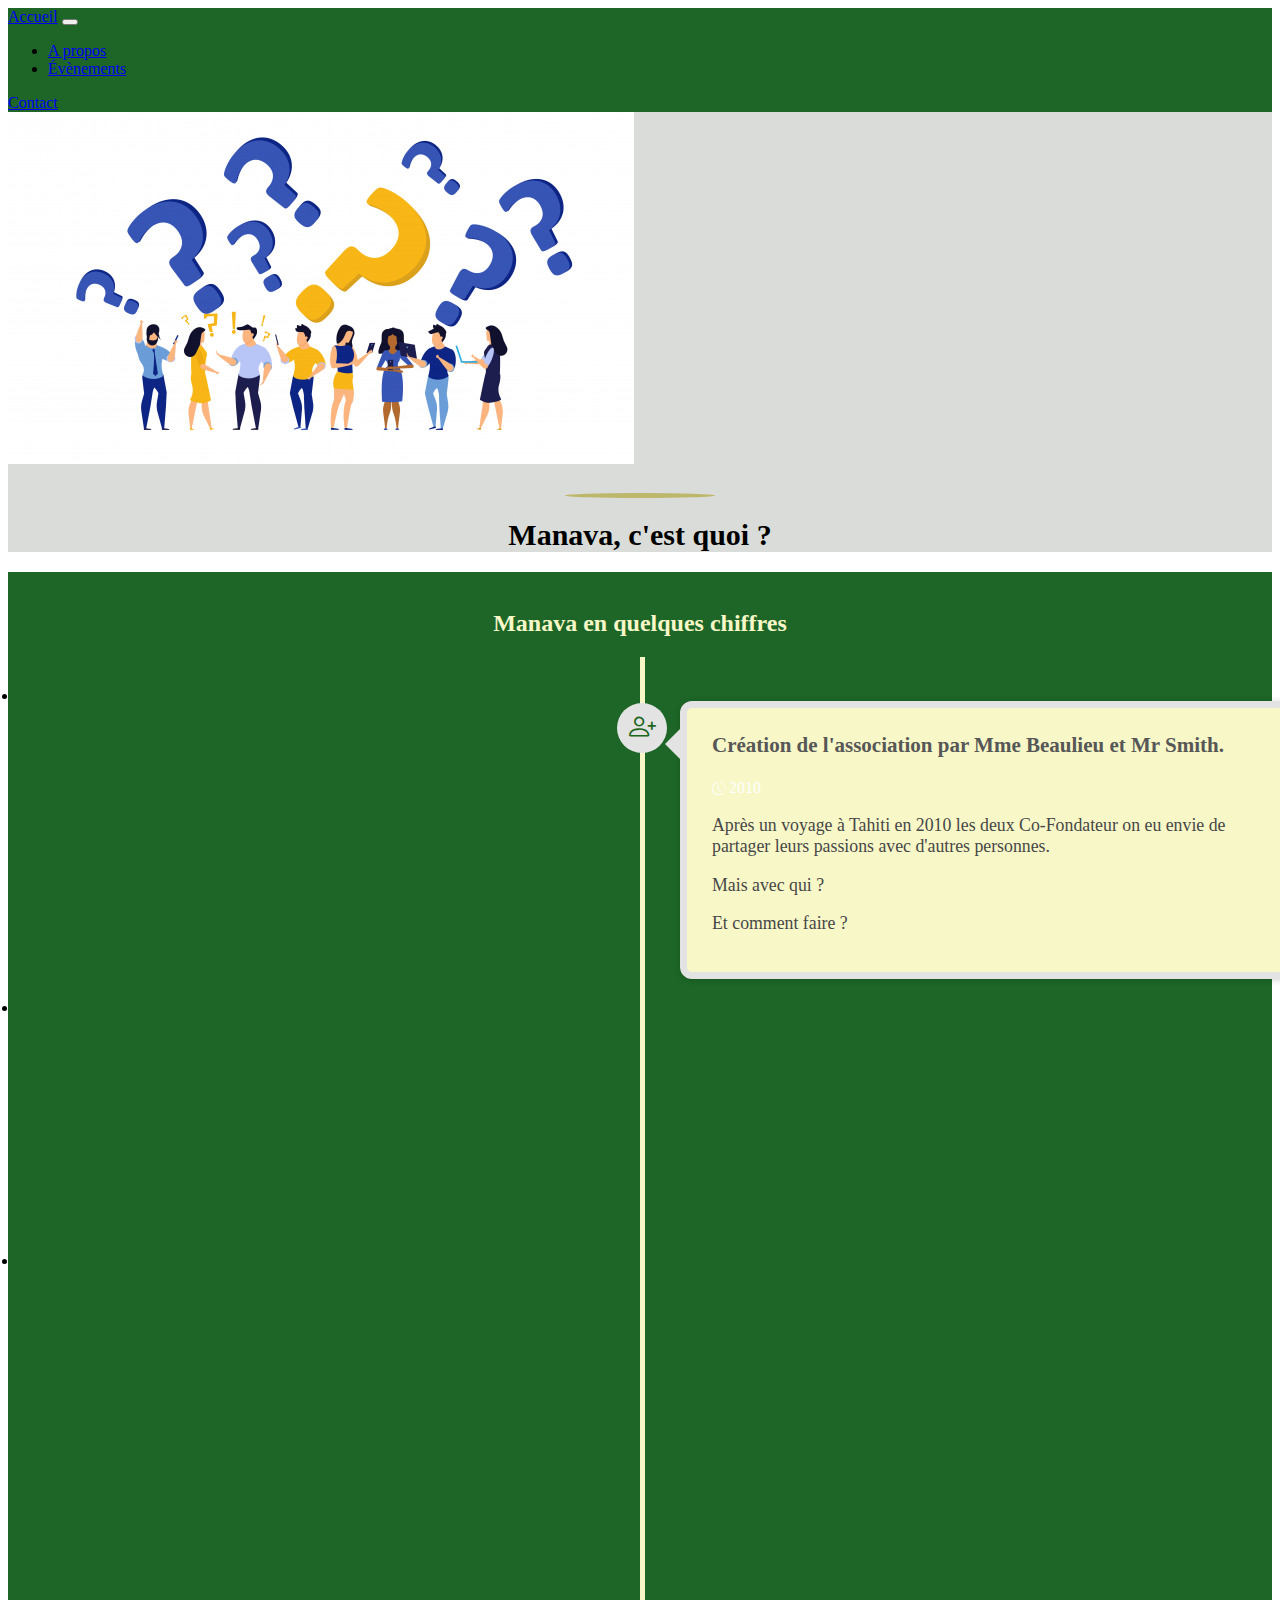
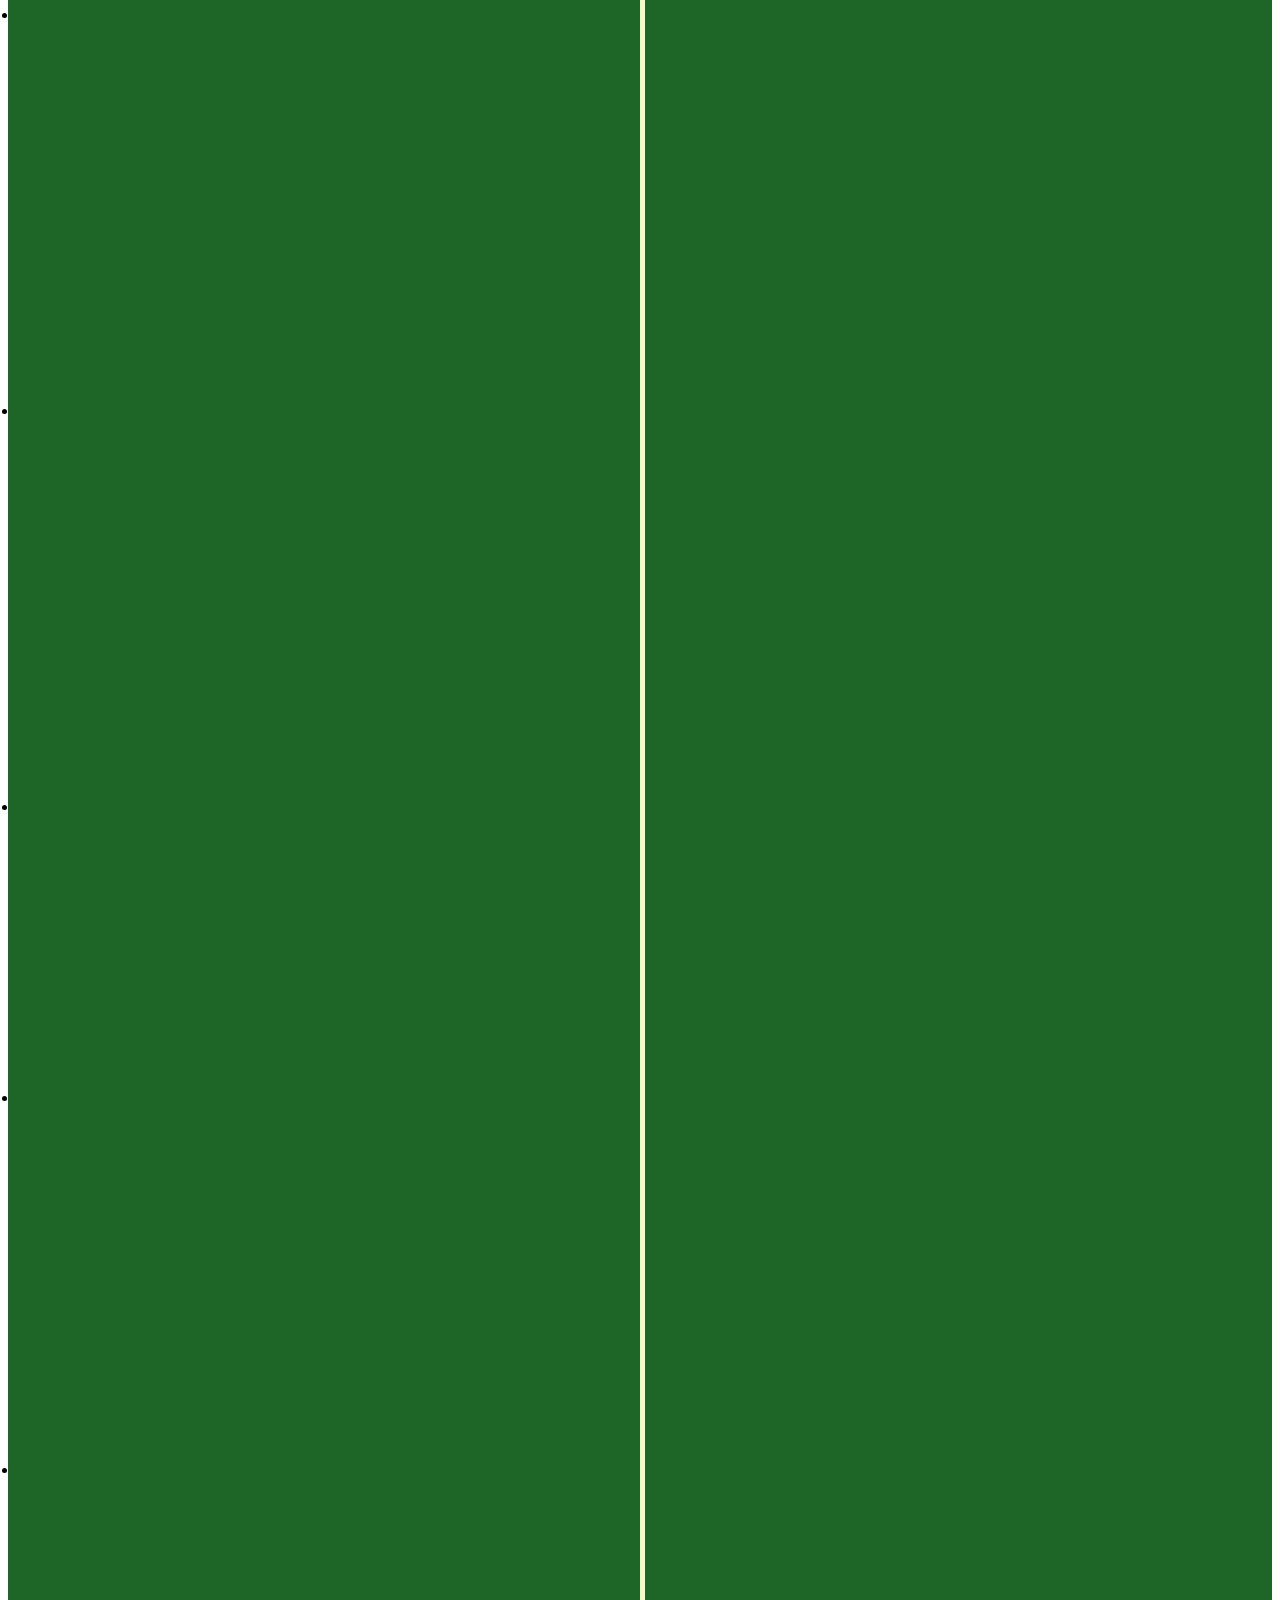
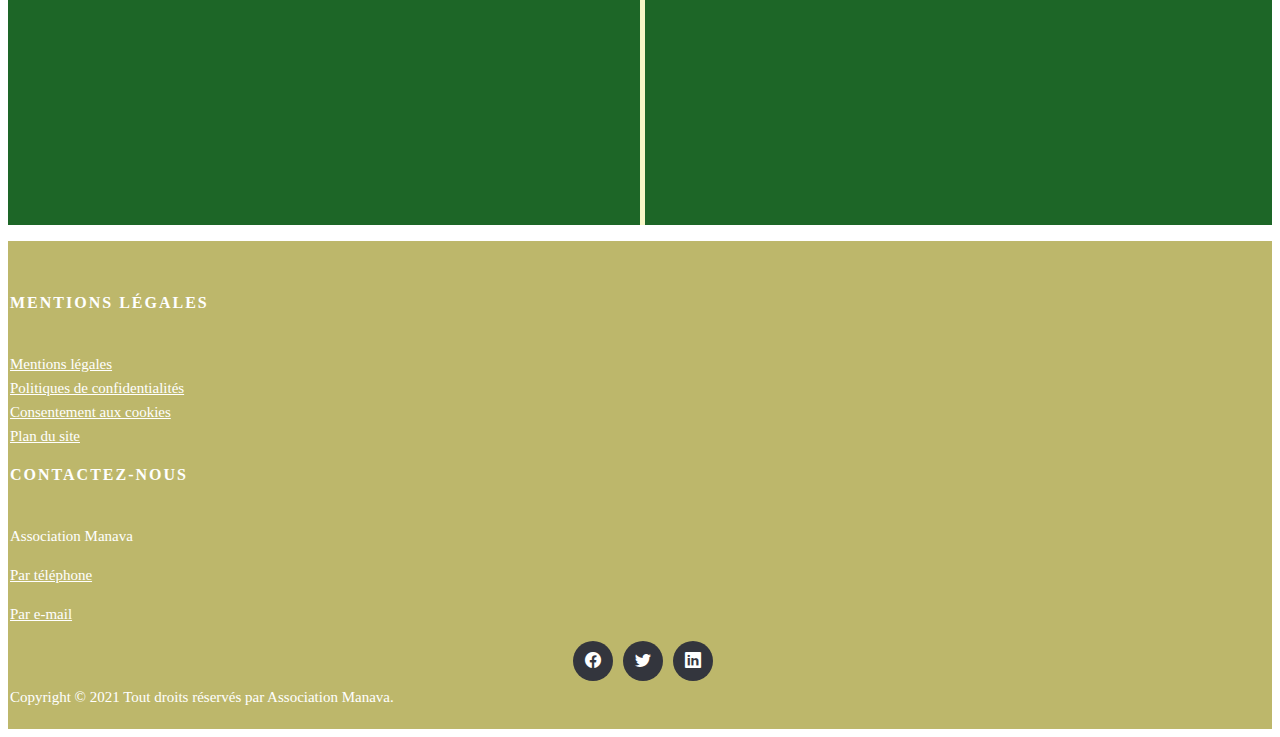
==== commit e1b68160: "Change style" ====
--- a/Apropos.html
+++ b/Apropos.html
@@ -64,238 +64,176 @@
     </section>
 
 
-    <!--Section création 2010-->
-
- <section id="green-square">
-  <div class="container-fluid" data-aos="fade-up"
-  data-aos-duration="3000">
-      <div class="row justify-content-start">
-
-                                      <!--Texte-->
-
-          <div class="col-xs-6 col-md-4">
-            <div class="green-square-texte">
-              <div class="green-square-heading">
-                  <h2>2010</h2>
-                  <div class="white-divider"></div>
-                  <br>
-              </div>
-              <div class="green-square-txt-heading">
-                <ul>
-                  <li>Création de l'association par Mme Beaulieu et Mr Smith.</li>
-                </ul>
-                <p class="green-square-p-création">Après un voyage à Tahiti en 2010 les deux Co-Fondateur on eu envie de partager leurs passions avec d'autres personnes.
-                <br>Mais avec qui ? <br> Et comment faire ?</p>
-              </div>
-              </div>
-          </div>
-      </div>
-  </div>
-</section>
-
-    <!--Section création 2011-->
-
-<section id="green-square">
-  <div class="container-fluid" data-aos="fade-down"
-  data-aos-easing="linear"
-  data-aos-duration="1500">
-      <div class="row justify-content-end">
-
-                                      <!--Texte-->
-
-          <div class="col-xs-6 col-md-4">
-            <div class="green-square-texte">
-              <div class="green-square-heading">
-                  <h2>2011</h2>
-                  <div class="white-divider"></div>
-                  <br>
-              </div>
-              <div class="green-square-txt-heading">
-                <ul>
-                  <li>Premier échange culturel.</li>
-                </ul>
-                <p class="green-square-p-création">Reims <--> Paris <br> Tahiti <--> Bretagne</p>
-              </div>
-              </div>
-          </div>
-      </div>
-  </div>
-</section>
-
- <!--Section création 2012-->
-
- <section id="green-square">
-  <div class="container-fluid" data-aos="fade-down"
-  data-aos-easing="linear"
-  data-aos-duration="1500">
-      <div class="row justify-content-start">
-
-                                      <!--Texte-->
-
-          <div class="col-xs-6 col-md-4">
-            <div class="green-square-texte">
-              <div class="green-square-heading">
-                  <h2>2012</h2>
-                  <div class="white-divider"></div>
-                  <br>
-              </div>
-              <div class="green-square-txt-heading">
-                <ul>
-                  <li>Premier sponsor de l'association</li>
-                </ul>
-                <p class="green-square-p-création">Notre sponsor "Les pieds dans l'eau" en Bretagne offre des stages de plongée.</p>
-              </div>
-              </div>
-          </div>
-      </div>
-  </div>
-</section>
-
-<!--Section création 2013-2015-->
-
-<section id="green-square">
-  <div class="container-fluid" data-aos="fade-down"
-  data-aos-easing="linear"
-  data-aos-duration="1500">
-      <div class="row justify-content-end">
-
-                                      <!--Texte-->
-
-          <div class="col-xs-6 col-md-4">
-            <div class="green-square-texte">
-              <div class="green-square-heading">
-                  <h2>2013-2015</h2>
-                  <div class="white-divider"></div>
-                  <br>
-              </div>
-              <div class="green-square-txt-heading">
-                <ul>
-                  <li>L'association s'agrandit !</li>
-                </ul>
-                <p class="green-square-p-création">200 personnes environ à travers différentes régions.</p>
-              </div>
-              </div>
-          </div>
-      </div>
-  </div>
-</section>
-
- <!--Section création 2012-->
-
- <section id="green-square">
-  <div class="container-fluid" data-aos="fade-down"
-  data-aos-easing="linear"
-  data-aos-duration="1500">
-      <div class="row justify-content-start">
-
-                                      <!--Texte-->
-
-          <div class="col-xs-6 col-md-4">
-            <div class="green-square-texte">
-              <div class="green-square-heading">
-                  <h2>2016</h2>
-                  <div class="white-divider"></div>
-                  <br>
-              </div>
-              <div class="green-square-txt-heading">
-                <ul>
-                  <li>Deuxième sponsor de l'association.</li>
-                </ul>
-                <p class="green-square-p-création">Notre sponsor "Les pieds dans l'eau" en Bretagne offre des stages de plongée gratuit.</p>
-              </div>
-              </div>
-          </div>
-      </div>
-  </div>
-</section>
-
-<!--Section création 2013-2015-->
-
-<section id="green-square">
-  <div class="container-fluid" data-aos="fade-down"
-  data-aos-easing="linear"
-  data-aos-duration="1500">
-      <div class="row justify-content-end">
-
-                                      <!--Texte-->
-
-          <div class="col-xs-6 col-md-4">
-            <div class="green-square-texte">
-              <div class="green-square-heading">
-                  <h2>2017-2018</h2>
-                  <div class="white-divider"></div>
-                  <br>
-              </div>
-              <div class="green-square-txt-heading">
-                <ul>
-                  <li>Différents ateliers programmé.</li>
-                </ul>
-                <p class="green-square-p-création"> Atelier Oenologie à Reims. <br> Atelier découvertes des ponts de Paris. <br> Atelier découvertes Chant-polynésien à Tahiti.</p>
-              </div>
-              </div>
-          </div>
-      </div>
-  </div>
-</section>
-
-<!--Section création 2019-2020-->
-
-<section id="green-square">
-  <div class="container-fluid" data-aos="fade-down"
-  data-aos-easing="linear"
-  data-aos-duration="1500">
-      <div class="row justify-content-start">
-
-                                      <!--Texte-->
-
-          <div class="col-xs-6 col-md-4">
-            <div class="green-square-texte">
-              <div class="green-square-heading">
-                  <h2>2019-2020</h2>
-                  <div class="white-divider"></div>
-                  <br>
-              </div>
-              <div class="green-square-txt-heading">
-                <ul>
-                  <li>Troisème sponspor de l'association.</li>
-                </ul>
-                <p class="green-square-p-création">Notre Bénévole Mr Jacque Paul propose des baptémes de plongé à Tahiti <br> Ainsi qu'un atelier "Découverte des balaines".</p>
-              </div>
-              </div>
-          </div>
-      </div>
-  </div>
-</section>
-
-<!--Section création 2020-2021-->
-
-<section id="green-square">
-  <div class="container-fluid" data-aos="fade-down"
-  data-aos-easing="linear"
-  data-aos-duration="1500">
-      <div class="row justify-content-end">
-
-                                      <!--Texte-->
-
-          <div class="col-xs-6 col-md-4">
-            <div class="green-square-texte">
-              <div class="green-square-heading">
-                  <h2>2020-2021</h2>
-                  <div class="white-divider"></div>
-                  <br>
-              </div>
-              <div class="green-square-txt-heading">
-                <ul>
-                  <li>Premier Cours de cuisine tahitienne.</li>
-                </ul>
-                <p class="green-square-p-création">La chef Dana Céline propose des cours de cuisine gastronomique. <br> Avec des aliments frais et de saison.</p>
-              </div>
-              </div>
-          </div>
-      </div>
-  </div>
-</section>
-
+    <section id="Apropos">
+      <div class="container">
+           <div class="yellowgreen-divider"></div>
+           <br>
+               <div class="heading">
+                <h2>Manava en quelques chiffres</h2>
+               </div>
+
+          <ul class="timeline">
+
+              <li>
+                  <div class="timeline-badge"><span class="bi bi-person-plus"></span></div>
+                      <div class="timeline-panel-container-inverted">
+                           <div class="timeline-panel">
+                               <div class="timeline-heading">
+                                   <h3>Création de l'association par Mme Beaulieu et Mr Smith.</h3>
+                                      <p class="text-muted">
+                                        <small class="bi bi-clock-history"></small> 2010
+                                      </p>
+                               </div>
+                               <div class="timeline-body">
+                                  <p>Après un voyage à Tahiti en 2010 les deux Co-Fondateur on eu envie de partager leurs passions avec d'autres personnes. </p>
+                                  <p>Mais avec qui ?</p>
+                                  <p>Et comment faire ?</p>
+                               </div>
+                           </div>
+                       </div>
+              </li>
+              <li>
+                  <div data-aos="fade-up" data-aos-duration="3000" class="timeline-badge" ><span class="bi bi-emoji-laughing"></span></div>
+                      <div data-aos="fade-up" data-aos-duration="3000"  class="timeline-panel-container">
+                           <div class="timeline-panel">
+                               <div class="timeline-heading">
+                                   <h3>Premier échange culturel.</h3>
+                                   <p class="text-muted">
+                                       <small class="bi bi-clock-history"></small> 2011
+                                    </p>
+                               </div>
+                               <div class="timeline-body">
+                                  <p>Reims <--> Paris </p>
+                                  <p> Tahiti <--> Bretagne</p>
+                               </div>
+                           </div>
+                       </div>
+              </li>
+
+           
+              <li>
+                  <div data-aos="fade-down" data-aos-easing="linear" data-aos-duration="2000" class="timeline-badge"><span class="bi bi-droplet-fill"></span></div>
+                      <div data-aos="fade-down" data-aos-easing="linear" data-aos-duration="2000" class="timeline-panel-container-inverted">
+                           <div class="timeline-panel">
+                               <div class="timeline-heading">
+                                   <h3>Premier sponsor de l'association.</h3>
+                                      <p class="text-muted">
+                                        <small class="bi bi-clock-history"></small> 2012
+                                      </p>
+                               </div>
+                               <div class="timeline-body">
+                                  <p>Notre sponsor "Les Pieds dans l'Eau" en Bretagne offre des stages de plongées.</p>
+                                  <p>Lorem ipsum dolor sit amet consectetur adipisicing elit.</p>
+                                  <p>Laudantium accusamus ea pariatur inventore et itaque porro, quidem consectetur esse praesentium consequuntur ducimus incidunt aperiam rem quo! Ex sequi aspernatur officia.</p>
+                               </div>
+                           </div>
+                       </div>
+              </li>
+
+          
+
+              <li>
+                  <div data-aos="fade-down" data-aos-easing="linear" data-aos-duration="2000" class="timeline-badge"><span class="bi bi-person-plus"></span></div>
+                      <div data-aos="fade-down" data-aos-easing="linear" data-aos-duration="2000" class="timeline-panel-container">
+                           <div class="timeline-panel">
+                               <div class="timeline-heading">
+                                   <h3>L'association s'agrandit !</h3>
+                                   <p class="text-muted">
+                                    <small class="bi bi-clock-history"></small> 2013-2015
+                                  </p>
+                               </div>
+                               <div class="timeline-body">
+                                  <p>200 membres environ à travers différentes régions.</p>
+                                  <p>Lorem ipsum dolor sit amet consectetur, adipisicing elit. Necessitatibus, et. Expedita, assumenda voluptatem veniam repellat facilis totam. Amet, cum dolores! Iusto repellendus odit alias, hic ullam quidem temporibus quo eius.</p>
+                                  <p>Lorem ipsum dolor sit amet consectetur, adipisicing elit. Exercitationem impedit voluptatibus delectus molestiae eius quo odit minus sit soluta omnis voluptatum, pariatur tempore, perspiciatis cupiditate animi error laborum quas nihil?</p>
+                               </div>
+                           </div>
+                       </div>
+              </li>
+
+
+              <li>
+                  <div data-aos="fade-down" data-aos-easing="linear" data-aos-duration="2000" class="timeline-badge"><span class="bi bi-asterisk"></span></div>
+                      <div data-aos="fade-down" data-aos-easing="linear" data-aos-duration="2000" class="timeline-panel-container-inverted">
+                           <div class="timeline-panel">
+                               <div class="timeline-heading">
+                                   <h3>Deuxième sponsor de l'association.</h3>
+                                   <p class="text-muted">
+                                    <small class="bi bi-clock-history"></small> 2016
+                                  </p>
+                               </div>
+                               <div class="timeline-body">
+                                  <p>Notre sponsor "Les Petits Coquillages" à Tahiti offre une visite à la ferme pédagique des animaux marins.</p>
+                                  <p>Lorem ipsum dolor sit amet consectetur, adipisicing elit. Necessitatibus, et. Expedita, assumenda voluptatem veniam repellat facilis totam. Amet, cum dolores! Iusto repellendus odit alias, hic ullam quidem temporibus quo eius.</p>
+                                  <p>Lorem ipsum dolor sit amet consectetur, adipisicing elit. Necessitatibus, et. Expedita, assumenda voluptatem veniam repellat facilis totam. Amet, cum dolores! Iusto repellendus odit alias, hic ullam quidem temporibus quo eius.</p>
+                               </div>
+                           </div>
+                       </div>
+              </li>
+
+              <li>
+                  <div data-aos="fade-down" data-aos-easing="linear" data-aos-duration="2000" class="timeline-badge"><span class="bi bi-signpost-2"></span></div>
+                      <div data-aos="fade-down" data-aos-easing="linear" data-aos-duration="2000" class="timeline-panel-container">
+                           <div class="timeline-panel">
+                               <div class="timeline-heading">
+                                   <h3>Différents ateliers programmé.</h3>
+                                   <p class="text-muted">
+                                    <small class="bi bi-clock-history"></small> 2017-2018
+                                  </p>
+                               </div>
+                               <div class="timeline-body">
+                               <p>Atelier Oenologie à Reims.</p>
+                               <p>Atelier découvertes des ponts de Paris.</p>
+                               <p>Atelier découvertes Chant-polynésien à Tahiti.</p>
+                               <p></p>
+                               </div>
+                           </div>
+                       </div>
+              </li>
+
+              <li>
+                  <div data-aos="fade-down" data-aos-easing="linear" data-aos-duration="2000" class="timeline-badge"><span class="bi bi-asterisk"></span></div>
+                        <div data-aos="fade-down" data-aos-easing="linear" data-aos-duration="2000" class="timeline-panel-container-inverted">
+                           <div class="timeline-panel">
+                               <div class="timeline-heading">
+                                  <h3>Troisème sponspor de l'association.</h3>
+                                   <p class="text-muted">
+                                    <small class="bi bi-clock-history"></small> 2019-2020
+                                    </p>
+                               </div>
+                               <div class="timeline-body">
+                                  <p>Notre Bénévole Mr Jacque Paul propose des baptémes de plongé à Tahiti
+                                    Ainsi qu'un atelier "Découverte des balaines".</p>
+                                  <p>Lorem ipsum dolor sit amet consectetur adipisicing elit.</p>
+                                  <p>Iusto nemo aperiam in corporis natus, molestiae, vero sapiente maiores atque dolores, qui sit cum! Nulla incidunt, </p>
+                                  <p>consequatur perspiciatis repellat molestias praesentium</p>
+                               </div>
+                           </div>
+                       </div>
+              </li>
+
+              <li>
+                <div data-aos="fade-down" data-aos-easing="linear" data-aos-duration="2000" class="timeline-badge"><span class="bi bi-emoji-laughing"></span></div>
+                    <div data-aos="fade-down" data-aos-easing="linear" data-aos-duration="2000" class="timeline-panel-container">
+                         <div class="timeline-panel">
+                             <div class="timeline-heading">
+                                 <h3>Premier Cours de cuisine tahitienne.</h3>
+                                 <p class="text-muted">
+                                  <small class="bi bi-clock-history"></small> 2020-2021
+                                </p>
+                             </div>
+                             <div class="timeline-body">
+                             <p>La chef Dana Céline propose des cours de cuisine gastronomique.
+                              Avec des aliments frais et de saison.</p>
+                              <p>Iusto nemo aperiam in corporis natus, molestiae, vero sapiente maiores atque dolores, qui sit cum! Nulla incidunt, </p>
+                              <p>consequatur perspiciatis repellat molestias praesentium.</p>
+                             </div>
+                         </div>
+                     </div>
+            </li>
+          </ul>
+      </div>
+  </section>
 
     </div>
     <script>
--- a/style.css
+++ b/style.css
@@ -44,7 +44,142 @@
     padding-bottom: 10px;
 }
 
-/* */ 
+/* A propos */
+
+#Apropos
+{
+    background:#1d6627;
+}
+
+#Apropos .heading h2
+{
+    color:#f7f7c7;
+    text-align: center;
+}
+
+.timeline-body
+{
+    color:#474747;
+    font-size: 17.8px;
+}
+
+.timeline
+{
+    padding: 30px 10px;
+    position: relative;
+}
+
+.timeline:before
+{
+    top: 0px;
+    bottom: 0px;
+    position: absolute;
+    content: " ";
+    width: 5px;
+    background-color:#f7f7c7;
+    left: 50%;
+    margin-left: -2,5px;
+}
+
+.timeline > li
+{
+    margin-bottom: 20px;
+    position: relative;
+}
+
+.timeline > li:after
+{
+    clear: both;
+}
+
+.timeline > li:before, .timeline > li:after
+{
+    content: " ";
+    display: table;
+}
+
+.timeline li .timeline-badge
+{
+    color: #1d6620;
+    width: 50px;
+    line-height: 50px;
+    font-size: 27px;
+    text-align: center;
+    position: absolute;
+    top: 16px;
+    left: 50%;
+    margin-left: -23px;
+    background-color:#e3e3e3;
+    border-radius: 50%;
+}
+
+.text-muted
+
+{
+    color: white ;
+}
+
+.timeline-panel-container
+{
+    width: 50%;
+    float: left;
+
+}
+
+.timeline-panel-container-inverted
+{
+    width: 50%;
+    float: right;
+}
+
+.timeline-panel
+{
+    width: 90%;
+    float: right;
+    margin-right: 40px;
+    border: 7px solid #e3e3e3;
+    border-radius: 12px;
+    padding: 20px 25px;
+    position: relative;
+    box-shadow: 0 1px 6px rgba(0,0,0, 0.175);
+    background:#f7f7c7;
+}
+
+.timeline-panel-container-inverted .timeline-panel
+{
+
+    float: left;
+    margin-left: 40px;
+
+}
+
+.timeline-panel:after
+{
+    position: absolute;
+    top: 14px;
+    right: -22px;
+    display: inline-block;
+    border-top: 22px solid transparent;
+    border-left: 22px  solid #e3e3e3;
+    border-right: 0 solid #e3e3e3;
+    border-bottom: 22px solid transparent;
+    content: " ";
+}
+
+.timeline-panel-container-inverted .timeline-panel:after
+{
+    border-left-width: 0px;
+    border-right-width: 22px;
+    left: -22px;
+    right: auto;
+}
+
+.timeline-heading h3
+{
+    margin-top: 5px;
+    font-size: 21px;
+    color:#575757;
+}
 
 /* Section Création */
 
@@ -71,12 +206,6 @@
 #green-square
 {
   background-color:#f7f7c7;
-}
-
-.card
-{
-  width: 18rem;
-  background-color: #d9dcd8;
 }
 
 .card-text
@@ -206,7 +335,32 @@
   padding: 20px;
 }
 
-
+/* Index */
+
+.assos
+{
+  position: relative;
+  overflow: hidden;
+  text-align: center;
+}
+
+.featurette-divider
+{
+  margin: 5rem 0;
+}
+
+.featurette-heading
+{
+  font-weight: 300;
+  line-height: 1;
+  letter-spacing: -.05rem;
+}
+
+.featurette-image-2
+{
+  width: 70%;
+  padding-bottom: 50px;
+}
 
 /* Footer */
 
@@ -303,7 +457,6 @@
     text-align:center
   }
 }
-
 
 /*Icons*/
 
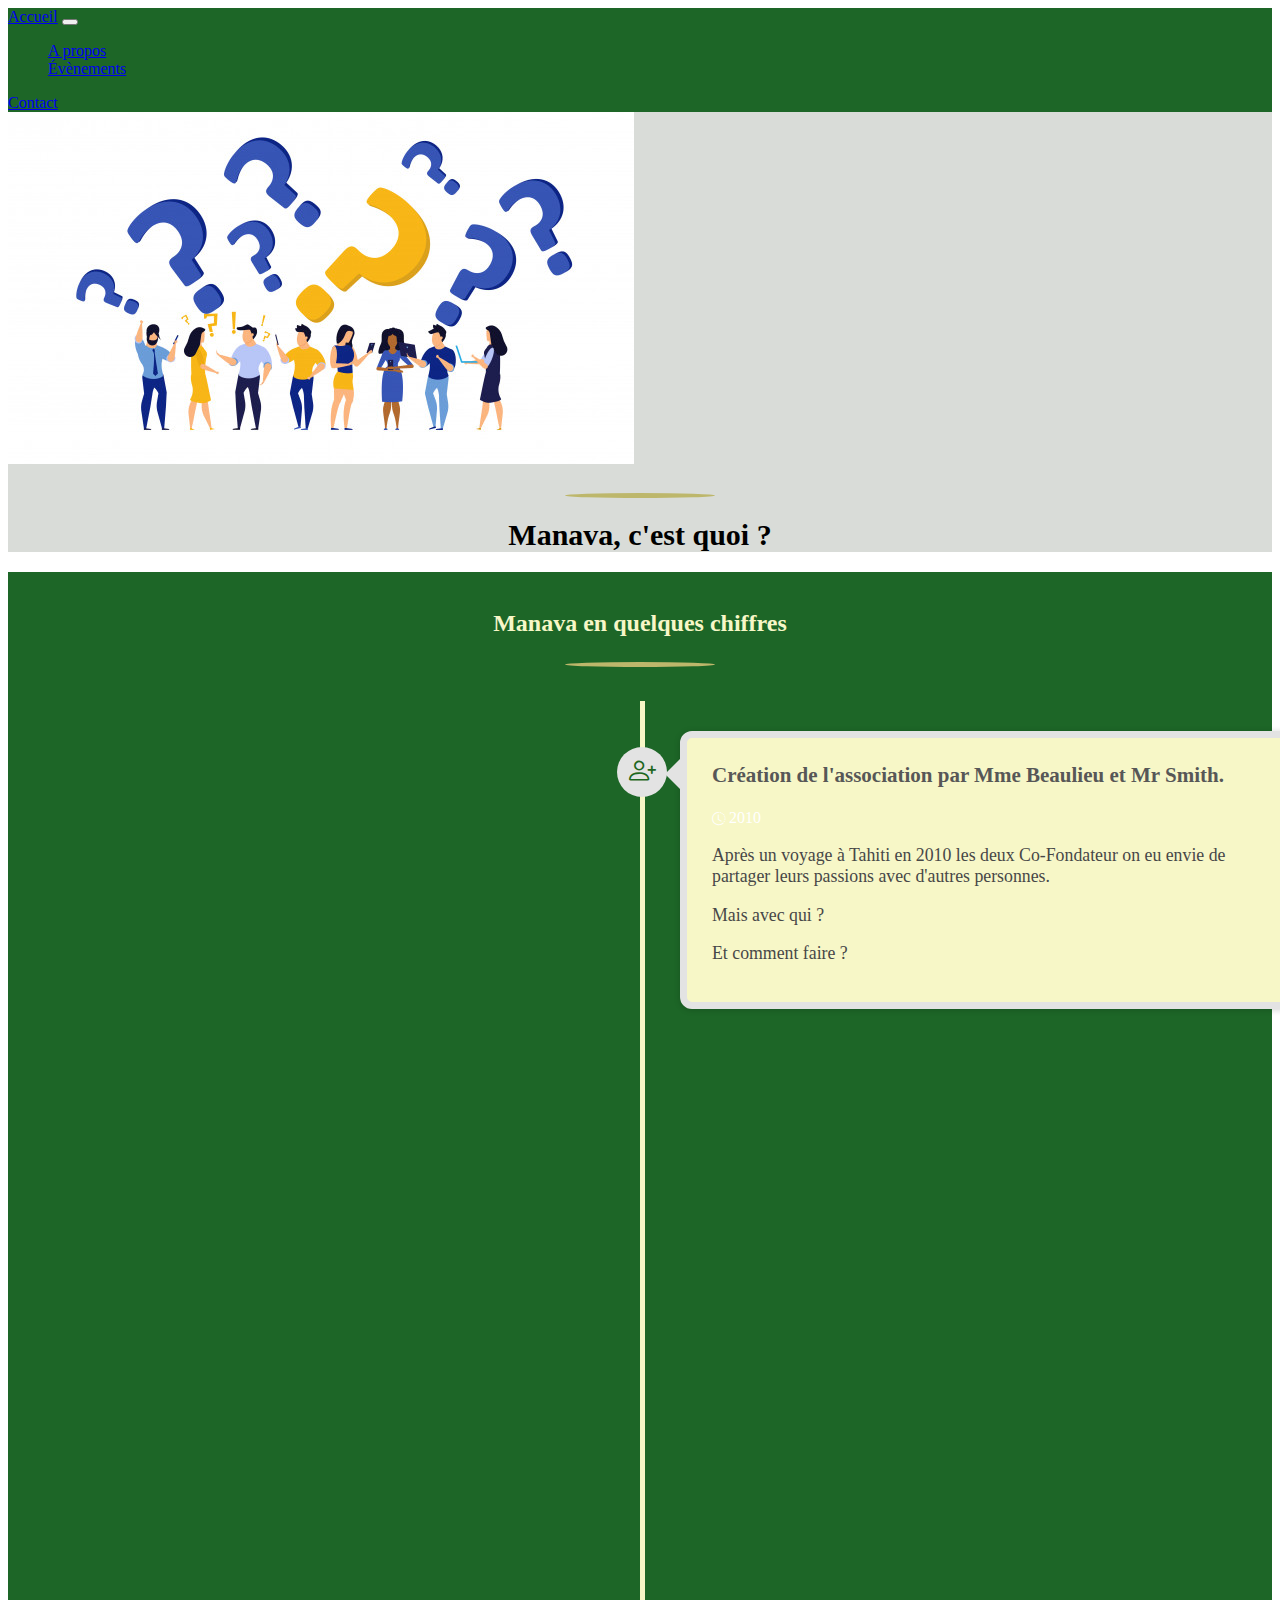
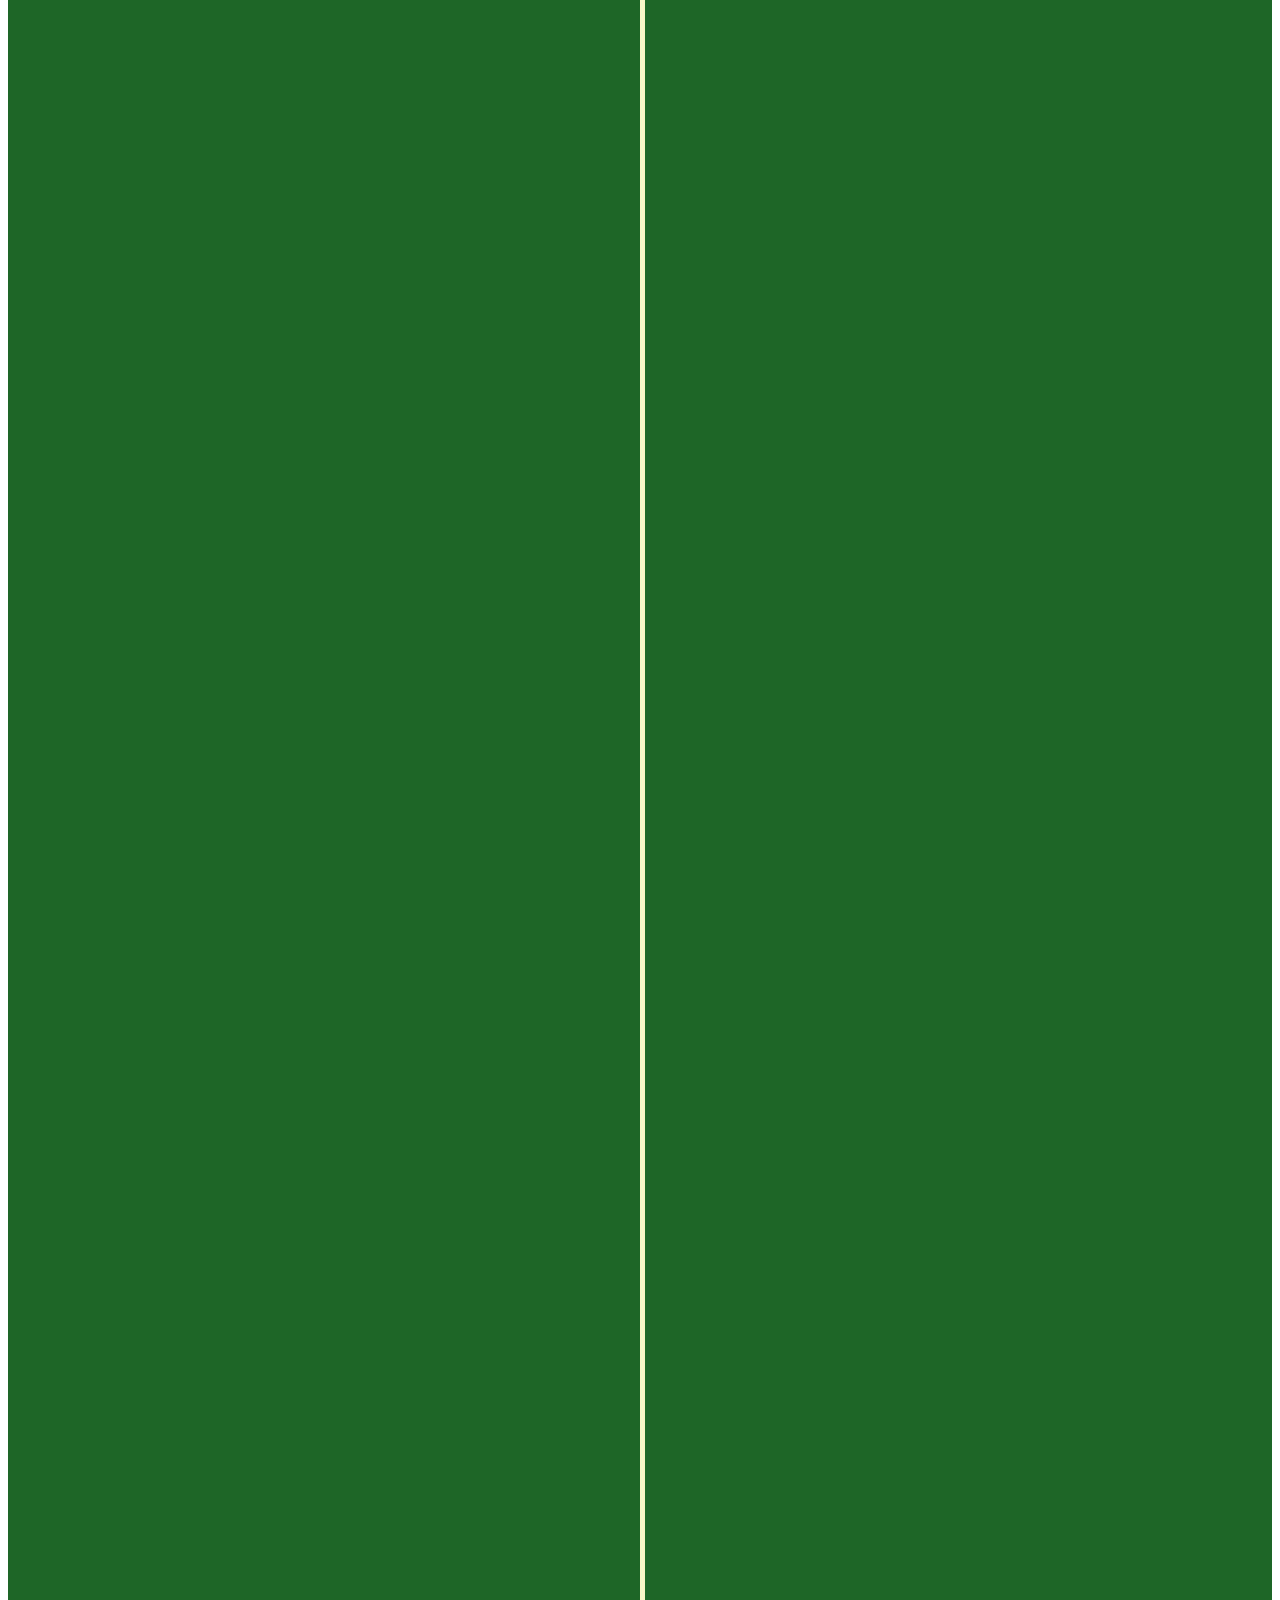
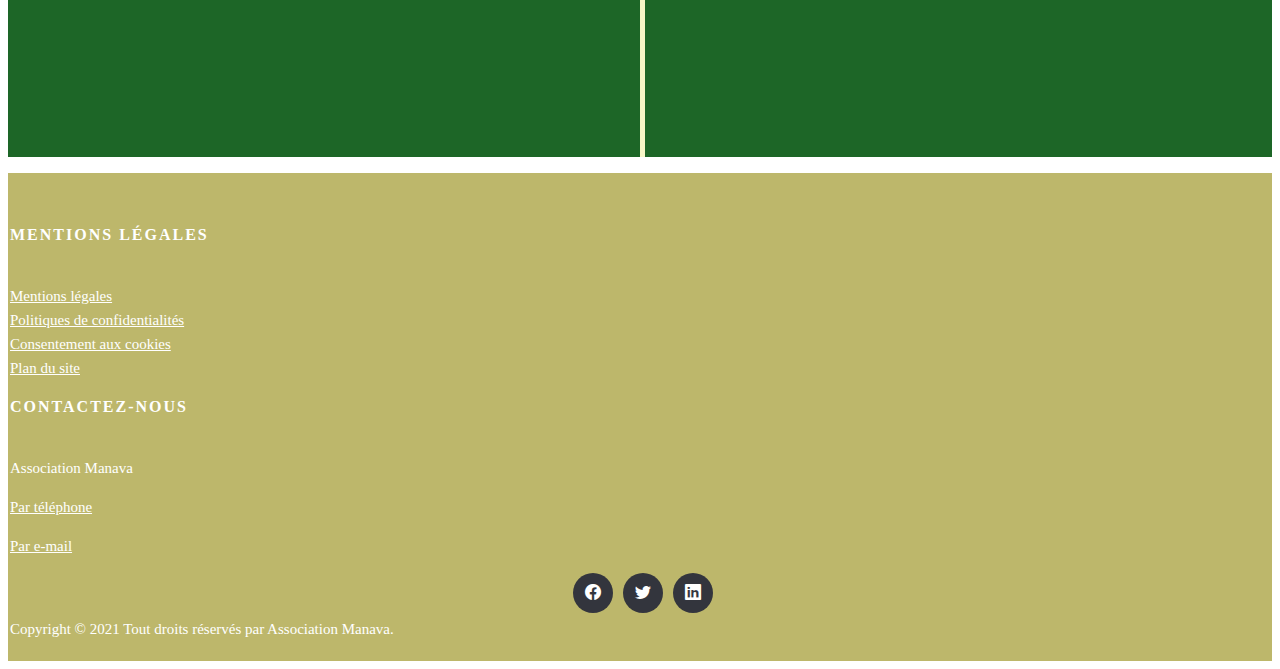
==== commit d6029147: "add comment" ====
--- a/Apropos.html
+++ b/Apropos.html
@@ -45,35 +45,34 @@
 
     </header>
 
+    <!--Encart acceuil Début-->
     <section id="création">
       <div class="container-fluid">
-
-      <!--Titre-->
-
-      <div class="row justify-content-center">
-        <div class="card-créa col-xs-6 col-md-4">
-          <img src="img/question.jpg" class="card-img-top" alt="Pont-de-Paris">
-              <div class="white-divider"></div>
-          <div class="card-body">
-            <h1 class="card-text-créa">Manava, c'est quoi ?</h1>
-          </div>
+        <div class="row justify-content-center">
+            <div class="card-créa col-xs-6 col-md-4">
+                <img src="img/question.jpg" class="card-img-top" alt="Pont-de-Paris">
+                  <div class="white-divider"></div>
+                <div class="card-body">
+                  <h1 class="card-text-créa">Manava, c'est quoi ?</h1>
+                </div>
+            </div>
+        </div>
       </div>
-      </div>
-
-    <!--Titre-->
     </section>
-
-
+    <!--Encart acceuil Fin-->
+
+    <!--Section A propos début-->
     <section id="Apropos">
       <div class="container">
-           <div class="yellowgreen-divider"></div>
            <br>
                <div class="heading">
-                <h2>Manava en quelques chiffres</h2>
+                  <h2>Manava en quelques chiffres</h2>
+                    <div class="white-divider"></div>
+                    <br>
                </div>
-
           <ul class="timeline">
 
+    <!--Encart Apropos Droite début-->
               <li>
                   <div class="timeline-badge"><span class="bi bi-person-plus"></span></div>
                       <div class="timeline-panel-container-inverted">
@@ -92,6 +91,9 @@
                            </div>
                        </div>
               </li>
+    <!--Encart Apropos Droite fin-->
+
+    <!--Encart Apropos Gauche début-->
               <li>
                   <div data-aos="fade-up" data-aos-duration="3000" class="timeline-badge" ><span class="bi bi-emoji-laughing"></span></div>
                       <div data-aos="fade-up" data-aos-duration="3000"  class="timeline-panel-container">
@@ -109,8 +111,9 @@
                            </div>
                        </div>
               </li>
-
-           
+    <!--Encart Apropos Gauche fin-->
+
+    <!--Encart Apropos Droite début-->
               <li>
                   <div data-aos="fade-down" data-aos-easing="linear" data-aos-duration="2000" class="timeline-badge"><span class="bi bi-droplet-fill"></span></div>
                       <div data-aos="fade-down" data-aos-easing="linear" data-aos-duration="2000" class="timeline-panel-container-inverted">
@@ -129,9 +132,9 @@
                            </div>
                        </div>
               </li>
-
-          
-
+    <!--Encart Apropos Droite fin-->
+
+    <!--Encart Apropos Gauche début-->
               <li>
                   <div data-aos="fade-down" data-aos-easing="linear" data-aos-duration="2000" class="timeline-badge"><span class="bi bi-person-plus"></span></div>
                       <div data-aos="fade-down" data-aos-easing="linear" data-aos-duration="2000" class="timeline-panel-container">
@@ -150,8 +153,9 @@
                            </div>
                        </div>
               </li>
-
-
+    <!--Encart Apropos Gauche fin-->
+
+    <!--Encart Apropos Droite début-->
               <li>
                   <div data-aos="fade-down" data-aos-easing="linear" data-aos-duration="2000" class="timeline-badge"><span class="bi bi-asterisk"></span></div>
                       <div data-aos="fade-down" data-aos-easing="linear" data-aos-duration="2000" class="timeline-panel-container-inverted">
@@ -170,7 +174,9 @@
                            </div>
                        </div>
               </li>
-
+    <!--Encart Apropos Droite fin-->
+
+    <!--Encart Apropos Gauche début-->
               <li>
                   <div data-aos="fade-down" data-aos-easing="linear" data-aos-duration="2000" class="timeline-badge"><span class="bi bi-signpost-2"></span></div>
                       <div data-aos="fade-down" data-aos-easing="linear" data-aos-duration="2000" class="timeline-panel-container">
@@ -190,7 +196,9 @@
                            </div>
                        </div>
               </li>
-
+    <!--Encart Apropos Gauche fin-->
+
+    <!--Encart Apropos Droite début-->
               <li>
                   <div data-aos="fade-down" data-aos-easing="linear" data-aos-duration="2000" class="timeline-badge"><span class="bi bi-asterisk"></span></div>
                         <div data-aos="fade-down" data-aos-easing="linear" data-aos-duration="2000" class="timeline-panel-container-inverted">
@@ -211,7 +219,9 @@
                            </div>
                        </div>
               </li>
-
+    <!--Encart Apropos Droite fin-->
+
+    <!--Encart Apropos Gauche début-->
               <li>
                 <div data-aos="fade-down" data-aos-easing="linear" data-aos-duration="2000" class="timeline-badge"><span class="bi bi-emoji-laughing"></span></div>
                     <div data-aos="fade-down" data-aos-easing="linear" data-aos-duration="2000" class="timeline-panel-container">
@@ -230,22 +240,26 @@
                              </div>
                          </div>
                      </div>
-            </li>
+              </li>
+    <!--Encart Apropos Gauche fin-->
           </ul>
       </div>
   </section>
-
-    </div>
+    <!--Section A propos fin-->
+
+
+      <!--Script début-->
     <script>
       AOS.init();
     </script>
 </body>
-
-
+      <!--Script Fin-->
+
+
+    <!--Fotter début-->
 <footer>
-
+    <!--Texte haut début-->
   <div class="container-fluid site-footer">
-
       <row>
         <div class="col-md-12 col-sm-12 col-xs-12">
           <h6 class="text-center">Mentions l&eacute;gales</h6>
@@ -257,7 +271,6 @@
               </ul>
         </div>
       </row>
-
     <row>
       <div class="col-md-12 col-sm-12 col-xs-12">
         <h6 class="text-center">Contactez-nous</h6>
@@ -266,9 +279,9 @@
           <p class="text-center"><a href="contact.html">Par e-mail</a></p>
       </div>
     </row>
-
-         <!--Icons-->
-
+    <!--Texte haut fin-->
+
+    <!--Icons Début-->
          <row>
           <div class="col-md-12 col-sm-12 col-xs-12">
               <div class="text-center">
@@ -280,7 +293,9 @@
               </div>
             </div>
      </row>
-
+    <!--Icons fin-->
+
+    <!--Texte bas début-->
    <row>
        <div class="col-md-12 col-sm-12 col-xs-12">
           <div class="text-center">
@@ -289,7 +304,8 @@
          </div>
       </div>
    </row>
-
+    <!--Texte bas fin-->
   </div>
 </footer>
+    <!--Fotter fin-->
 </html>--- a/style.css
+++ b/style.css
@@ -55,6 +55,11 @@
 {
     color:#f7f7c7;
     text-align: center;
+}
+
+ul,ol
+{
+  list-style:none ;
 }
 
 .timeline-body
